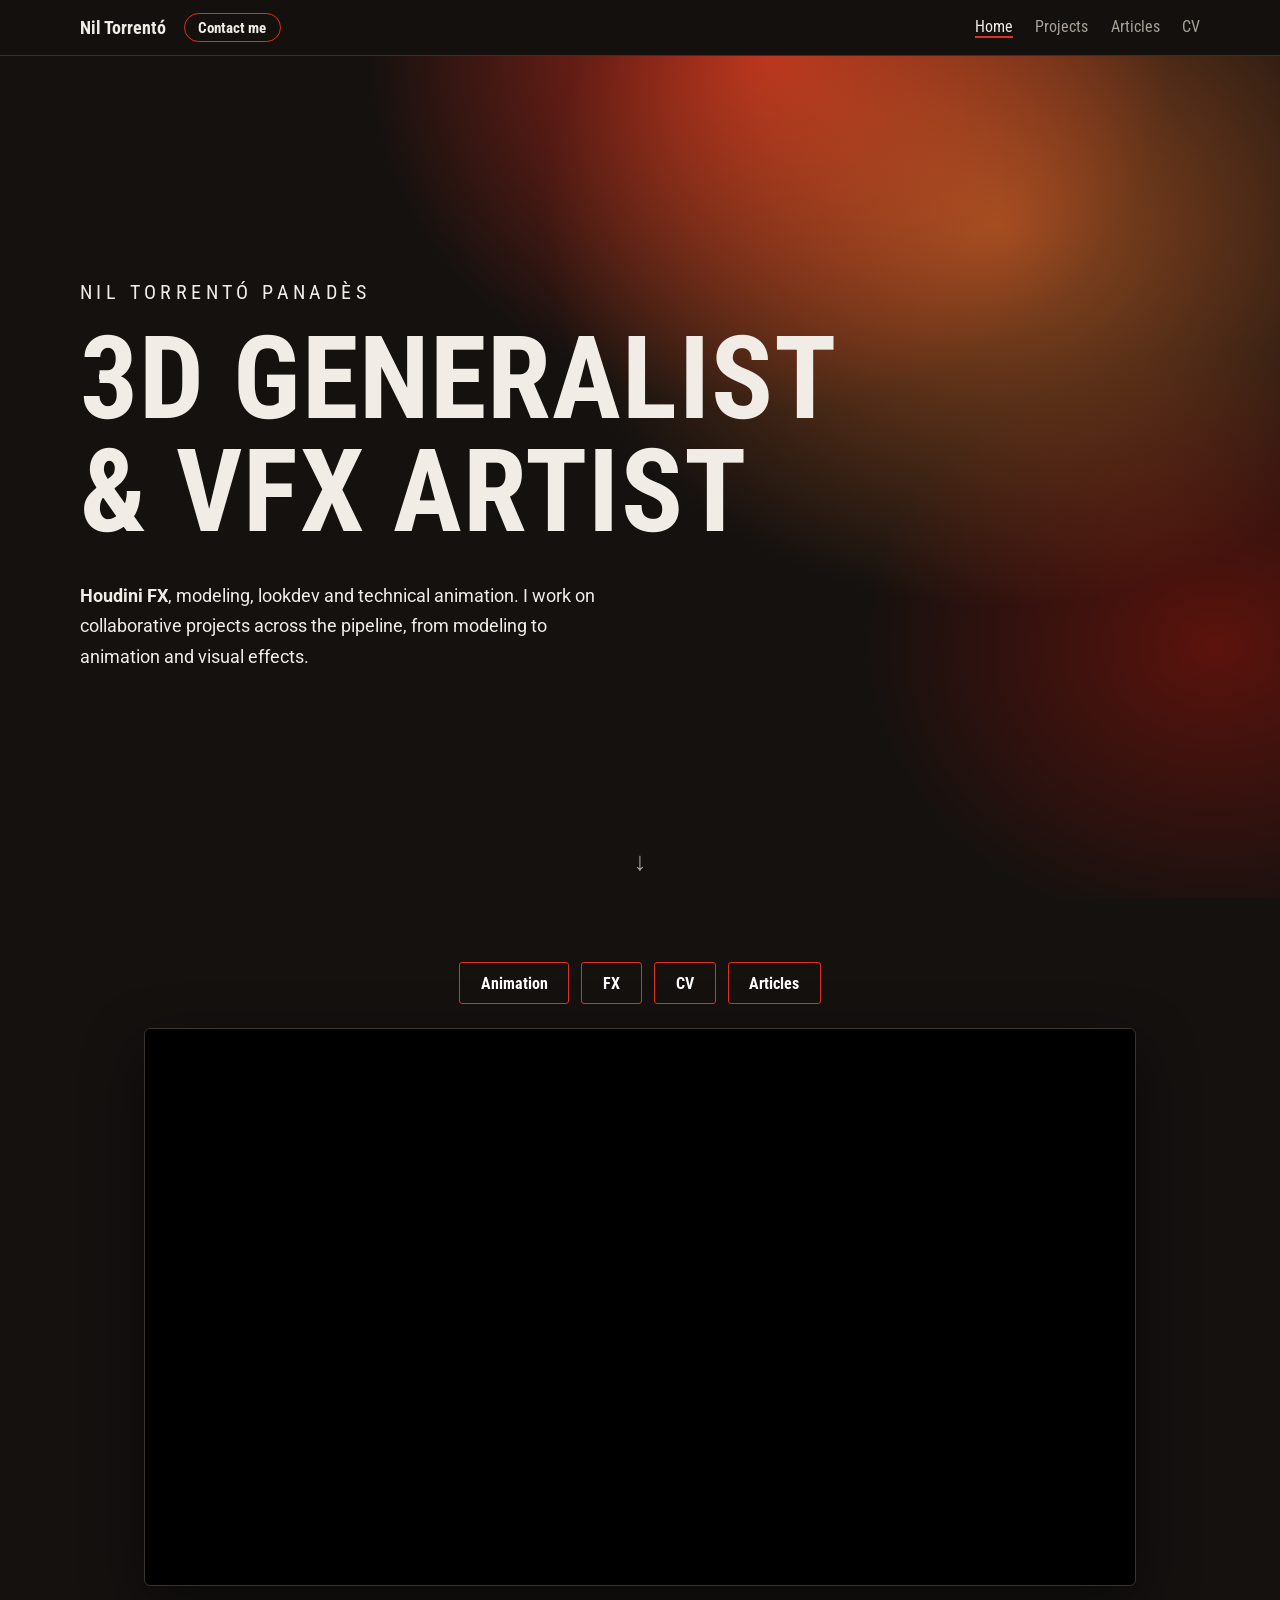
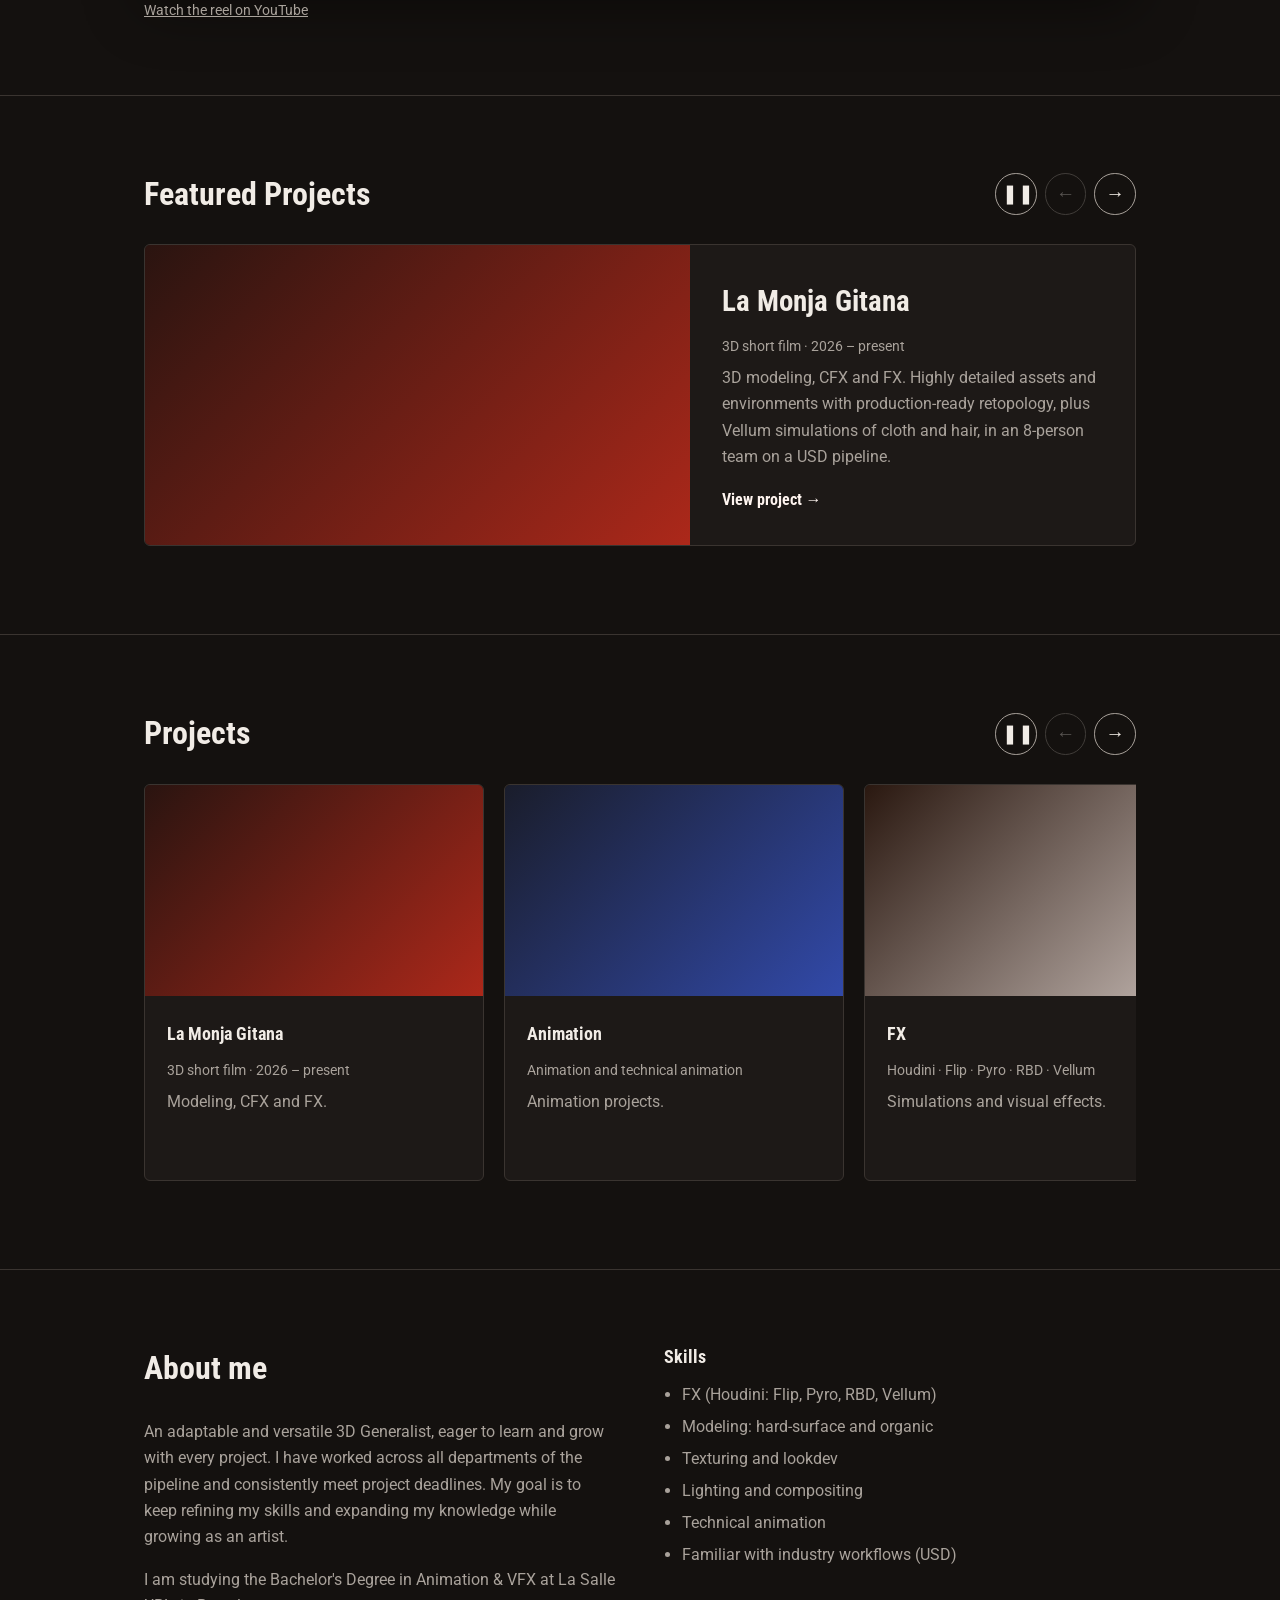
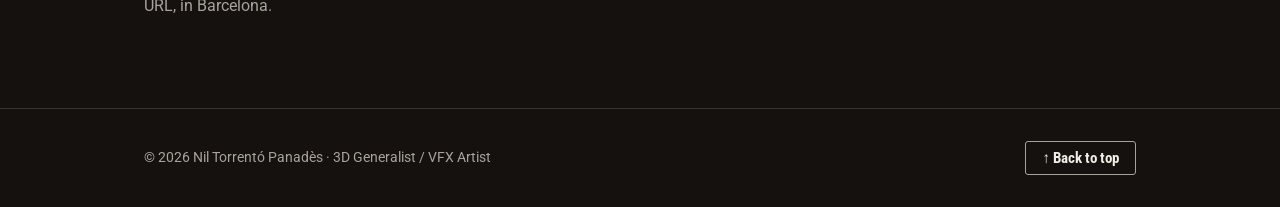
==== index.html @ 7f0f0957 "Add files via upload" ====
<!DOCTYPE html>
<html lang="en">
<head>
  <meta charset="utf-8">
  <meta name="viewport" content="width=device-width, initial-scale=1">
  <title>Nil Torrentó Panadès — 3D Generalist / VFX Artist</title>
  <meta name="description" content="Portfolio of Nil Torrentó Panadès, 3D Generalist and VFX Artist. Houdini FX, modeling, lookdev and technical animation.">
  <meta name="theme-color" content="#14110f">
  <link rel="preconnect" href="https://fonts.googleapis.com">
  <link rel="preconnect" href="https://fonts.gstatic.com" crossorigin>
  <link href="https://fonts.googleapis.com/css2?family=Roboto+Condensed:wght@300;400;700&family=Roboto:wght@400;500&display=swap" rel="stylesheet">
  <link rel="stylesheet" href="css/style.css">
</head>
<body>
<header class="site-header">
  <div class="header-left">
    <a class="brand" href="index.html">Nil Torrentó</a>
    <a class="contact-link" href="contact.html">Contact me</a>
  </div>
  <nav aria-label="Main navigation">
    <a href="index.html" aria-current="page">Home</a>
    <a href="projects.html">Projects</a>
    <a href="articles.html">Articles</a>
    <a href="cv.html">CV</a>
  </nav>
</header>
<main>
  <section class="hero" id="home">
    <!-- Background video (optional): uncomment, add class "has-bg" to this section, and put the file in images/hero.mp4
    <video class="hero-bg" autoplay muted loop playsinline src="images/hero.mp4" aria-hidden="true"></video> -->
    <div class="wrap">
      <h1>
        <span class="name">Nil Torrentó Panadès</span>
        <span class="role"><span class="l">3D Generalist</span><span class="l">&amp; VFX Artist</span></span>
      </h1>
      <p class="lead"><strong>Houdini FX</strong>, modeling, lookdev and technical animation. I work on collaborative projects across the pipeline, from modeling to animation and visual effects.</p>
    </div>
    <a class="scroll-cue" href="#showreel" aria-label="Scroll down to the reel">&darr;</a>
  </section>

  <section class="showreel" id="showreel">
    <div class="wrap">
      <div class="hero-links hero-actions">
        <a class="btn" href="animacio.html">Animation</a>
        <a class="btn" href="fx.html">FX</a>
        <a class="btn" href="cv.html">CV</a>
        <a class="btn" href="articles.html">Articles</a>
      </div>
      <div class="reel" id="reel">
        <iframe src="https://www.youtube.com/embed/zF50GhnikD0?rel=0" title="Nil Torrentó 3D Generalist Reel" loading="lazy" allow="accelerometer; encrypted-media; fullscreen; picture-in-picture" referrerpolicy="strict-origin-when-cross-origin" allowfullscreen></iframe>
      </div>
      <p class="reel-link"><a href="https://www.youtube.com/watch?v=zF50GhnikD0" target="_blank" rel="noopener">Watch the reel on YouTube</a></p>
    </div>
  </section>

  <section id="featured">
    <div class="wrap carousel-block">
      <div class="carousel-head">
        <h2>Featured Projects</h2>
        <div class="carousel-nav">
          <button class="car-btn car-toggle" type="button" aria-label="Pause autoplay">&#10074;&#10074;</button>
          <button class="car-btn" type="button" data-dir="-1" aria-label="Previous">&larr;</button>
          <button class="car-btn" type="button" data-dir="1" aria-label="Next">&rarr;</button>
        </div>
      </div>
      <div class="carousel" tabindex="0" aria-label="Featured projects carousel" data-interval="6000">
        <a class="slide feature" href="la-monja-gitana.html">
          <div class="thumb" role="img" aria-label="La Monja Gitana"></div>
          <div class="info">
            <h3>La Monja Gitana</h3>
            <p class="meta">3D short film · 2026 – present</p>
            <p>3D modeling, CFX and FX. Highly detailed assets and environments with production-ready retopology, plus Vellum simulations of cloth and hair, in an 8-person team on a USD pipeline.</p>
            <span class="more">View project &rarr;</span>
          </div>
        </a>
        <div class="slide feature soon">
          <div class="thumb" role="img" aria-label="Coming soon"></div>
          <div class="info">
            <h3>Coming soon</h3>
            <p class="meta">Featured project</p>
            <p>Placeholder: copy the card above and edit it to feature another project.</p>
          </div>
        </div>
      </div>
    </div>
  </section>

  <section id="work">
    <div class="wrap carousel-block">
      <div class="carousel-head">
        <h2>Projects</h2>
        <div class="carousel-nav">
          <button class="car-btn car-toggle" type="button" aria-label="Pause autoplay">&#10074;&#10074;</button>
          <button class="car-btn" type="button" data-dir="-1" aria-label="Previous">&larr;</button>
          <button class="car-btn" type="button" data-dir="1" aria-label="Next">&rarr;</button>
        </div>
      </div>
      <div class="carousel" tabindex="0" aria-label="Projects carousel" data-interval="4000">
        <a class="slide" href="la-monja-gitana.html">
          <div class="thumb" role="img" aria-label="La Monja Gitana"></div>
          <div class="info"><h3>La Monja Gitana</h3><p class="meta">3D short film · 2026 – present</p><p>Modeling, CFX and FX.</p></div>
        </a>
        <a class="slide" href="animacio.html">
          <div class="thumb" role="img" aria-label="Animation"></div>
          <div class="info"><h3>Animation</h3><p class="meta">Animation and technical animation</p><p>Animation projects.</p></div>
        </a>
        <a class="slide" href="fx.html">
          <div class="thumb" role="img" aria-label="FX"></div>
          <div class="info"><h3>FX</h3><p class="meta">Houdini · Flip · Pyro · RBD · Vellum</p><p>Simulations and visual effects.</p></div>
        </a>
        <div class="slide soon">
          <div class="thumb" role="img" aria-label="Coming soon"></div>
          <div class="info"><h3>Coming soon</h3><p class="meta">New project</p><p>Placeholder: copy a card above and edit it.</p></div>
        </div>
        <div class="slide soon">
          <div class="thumb" role="img" aria-label="Coming soon"></div>
          <div class="info"><h3>Coming soon</h3><p class="meta">New project</p><p>Placeholder: copy a card above and edit it.</p></div>
        </div>
      </div>
    </div>
  </section>

  <section id="about">
    <div class="wrap two-col">
      <div>
        <h2>About me</h2>
        <p>An adaptable and versatile 3D Generalist, eager to learn and grow with every project. I have worked across all departments of the pipeline and consistently meet project deadlines. My goal is to keep refining my skills and expanding my knowledge while growing as an artist.</p>
        <p>I am studying the Bachelor's Degree in Animation &amp; VFX at La Salle URL, in Barcelona.</p>
      </div>
      <div>
        <h3>Skills</h3>
        <ul class="skills">
          <li>FX (Houdini: Flip, Pyro, RBD, Vellum)</li>
          <li>Modeling: hard-surface and organic</li>
          <li>Texturing and lookdev</li>
          <li>Lighting and compositing</li>
          <li>Technical animation</li>
          <li>Familiar with industry workflows (USD)</li>
        </ul>
      </div>
    </div>
  </section>
</main>
<footer class="site-footer">
  <div class="wrap footer-row"><span>© 2026 Nil Torrentó Panadès · 3D Generalist / VFX Artist</span><a class="to-top" href="#">&uarr; Back to top</a></div>
</footer>
<script src="code/home.js"></script>
<script src="code/scroll.js"></script>
</body>
</html>
---- css/style.css ----
:root {
  --bg: #14110f;
  --panel: #1d1917;
  --line: #3a3430;
  --text: #f1ece6;
  --muted: #a9a29b;
  --ember: #e0301e;
  --glow: #fff5f0;
  --head: "Roboto Condensed", "Arial Narrow", sans-serif;
  --body: "Roboto", Arial, sans-serif;
}
* { box-sizing: border-box; }
html { scroll-behavior: smooth; scroll-padding-top: 64px; }
body { margin: 0; background: var(--bg); color: var(--text); font: 400 1rem/1.65 var(--body); }
a { color: inherit; }
:focus-visible { outline: 2px solid var(--glow); outline-offset: 3px; }
.wrap { max-width: 1040px; margin: 0 auto; padding: 0 1.5rem; }
section { padding: 4.5rem 0; border-top: 1px solid var(--line); }
h1, h2, h3 { font-family: var(--head); margin: 0; }
h2 { font-size: 2rem; font-weight: 700; margin-bottom: 1.5rem; }
h3 { font-size: 1.15rem; font-weight: 700; margin: 1.75rem 0 .6rem; }
h3:first-child { margin-top: 0; }
p { max-width: 62ch; margin: 0 0 1rem; color: var(--muted); }
strong { color: var(--text); }
code { background: var(--panel); padding: .1em .4em; border-radius: 3px; font-size: .9em; }
.meta { font-size: .9rem; margin-bottom: .4rem; }

/* Capçalera */
.site-header { position: sticky; top: 0; z-index: 10; display: flex; justify-content: space-between; align-items: center; gap: 1rem; flex-wrap: wrap; padding: .8rem 1.5rem; background: rgba(20,17,15,.92); backdrop-filter: blur(8px); border-bottom: 1px solid var(--line); }
.brand { font: 700 1.15rem var(--head); text-decoration: none; }
.site-header nav { display: flex; gap: 1.4rem; flex-wrap: wrap; }
.site-header nav a { font: 400 1rem var(--head); text-decoration: none; color: var(--muted); }
.site-header nav a:hover { color: var(--text); }

/* Hero: foc, com la capçalera del CV */
.hero { position: relative; padding: 7rem 0 5rem; border-top: 0; overflow: hidden;
  background:
    radial-gradient(ellipse 55% 70% at 78% 20%, rgba(255,122,46,.55), transparent 65%),
    radial-gradient(ellipse 45% 60% at 60% 0%, rgba(224,48,30,.75), transparent 70%),
    radial-gradient(ellipse 40% 50% at 95% 70%, rgba(150,20,10,.55), transparent 70%),
    var(--bg);
  /* Per posar una imatge: afegeix url("../images/fx/hero.jpg") com a primera capa */
}
.hero h1 { display: block; }
.hero .name { display: block; font-weight: 300; font-size: clamp(2.2rem, 7vw, 4.6rem); text-transform: uppercase; line-height: 1.05; }
.hero .role { display: block; margin-top: .4rem; font-weight: 700; font-size: clamp(1.1rem, 3.6vw, 2.2rem); letter-spacing: .14em; text-transform: uppercase; }
.lead { font-size: 1.2rem; color: var(--text); max-width: 54ch; margin: 2rem 0; }
.lead.small { font-size: 1.05rem; margin: 0 0 1rem; color: var(--muted); }
.hero-links { display: flex; gap: .75rem; flex-wrap: wrap; }

.btn { display: inline-block; padding: .65rem 1.3rem; color: #fff; text-decoration: none; font: 700 1rem var(--head); border: 1px solid var(--ember); border-radius: 3px; cursor: pointer; }
.btn:hover { background: var(--glow); border-color: var(--glow); color: #14110f; }
.btn.ghost { background: transparent; color: var(--text); border-color: var(--muted); }
.btn.ghost:hover { background: var(--text); border-color: var(--text); color: var(--bg); }
.btn.small { padding: .4rem .9rem; font-size: .95rem; }

.two-col { display: grid; grid-template-columns: 1fr 1fr; gap: 3rem; }
.skills { margin: 0; padding-left: 1.1rem; color: var(--muted); }
.skills li { margin-bottom: .35rem; }

/* Projectes */
.projects { display: grid; grid-template-columns: repeat(2, 1fr); gap: 1.5rem; }
.project { display: flex; flex-direction: column; background: var(--panel); border: 1px solid var(--line); border-radius: 6px; overflow: hidden; text-decoration: none; }
.project:hover { border-color: var(--glow); }
.project.featured { grid-column: 1 / -1; flex-direction: row; }
.thumb { flex: 0 0 auto; aspect-ratio: 16 / 9; background: linear-gradient(135deg, #2a1410, var(--ember) 140%); }
.featured .thumb { width: 45%; aspect-ratio: auto; min-height: 220px; }
.info { padding: 1.4rem; }
.info h3 { margin-top: 0; }

/* Visor */
.sub { margin-bottom: 1.5rem; }
.viewer-box { position: relative; height: min(60vh, 520px); background: radial-gradient(circle at 50% 40%, #2a2320, #0e0c0b); border: 1px solid var(--line); border-radius: 6px; overflow: hidden; }
.viewer-box.over { border-color: var(--glow); }
model-viewer { width: 100%; height: 100%; --poster-color: transparent; }
.viewer-empty { position: absolute; inset: 0; display: grid; place-items: center; text-align: center; padding: 1rem; color: var(--muted); pointer-events: none; }
.viewer-empty[hidden] { display: none; }
.viewer-bar { display: flex; align-items: center; gap: .75rem; flex-wrap: wrap; margin-top: 1rem; }
.viewer-bar label:not(.btn) { color: var(--muted); }
select { background: var(--panel); color: var(--text); border: 1px solid var(--line); border-radius: 3px; padding: .45rem .7rem; font: inherit; max-width: 100%; }

/* Articles */
.empty { padding: 2rem; border: 1px dashed var(--line); border-radius: 6px; }
.empty p { margin: 0; }

/* CV */
.cv-head { display: flex; justify-content: space-between; align-items: baseline; gap: 1rem; flex-wrap: wrap; margin-bottom: 1.5rem; }
.cv-head h2 { margin: 0; }
.role-line { margin-bottom: .1rem; color: var(--text); }
.tags { display: flex; flex-wrap: wrap; gap: .5rem; }
.tags span { padding: .2rem .7rem; border: 1px solid var(--line); border-radius: 999px; font-size: .9rem; color: var(--text); }

.mail { font: 300 clamp(1.4rem, 4vw, 2.2rem) var(--head); color: var(--glow); text-decoration: none; border-bottom: 1px solid currentColor; }
.mail:hover { color: var(--text); }
#contacte .hero-links { margin-top: 2rem; }
.site-footer { padding: 2rem 0; border-top: 1px solid var(--line); color: var(--muted); font-size: .9rem; }

@media (max-width: 760px) {
  .two-col, .projects { grid-template-columns: 1fr; gap: 2rem; }
  .project.featured { flex-direction: column; }
  .featured .thumb { width: 100%; aspect-ratio: 16 / 9; min-height: 0; }
  section { padding: 3rem 0; }
  .hero { padding: 4.5rem 0 3.5rem; }
}
@media (prefers-reduced-motion: reduce) { html { scroll-behavior: auto; } }

/* Reel under the name and role */
.hero { padding: 6rem 0 4.5rem; }
.reel { margin: 2.5rem 0 0; max-width: 960px; aspect-ratio: 16 / 9; background: #000; border: 1px solid var(--line); border-radius: 6px; overflow: hidden; box-shadow: 0 20px 60px rgba(0,0,0,.45); }
.reel video, .reel iframe { display: block; width: 100%; height: 100%; border: 0; object-fit: contain; }

.reel-link { margin: .8rem 0 0; font-size: .9rem; }
.reel-link a { color: var(--muted); }
.reel-link a:hover { color: var(--glow); }

/* Inner pages */
.page-top { padding: 3.5rem 0 2rem; border-top: 0; }
.page-title { font-size: clamp(2rem, 5vw, 3rem); font-weight: 700; }
.page-top .sub { margin: 1rem 0 0; }
.cv-head { align-items: center; }
.site-header nav a[aria-current="page"] { color: var(--text); border-bottom: 2px solid var(--ember); }
@media (max-width: 760px) { .hero { padding: 4rem 0 3rem; } }

/* Hero: big role, small name, intro text on the right */
.hero-grid { display: grid; grid-template-columns: 1.5fr 1fr; gap: 3rem; align-items: end; }
.hero .name { font-weight: 400; font-size: clamp(.95rem, 1.8vw, 1.25rem); letter-spacing: .22em; margin-bottom: 1rem; }
.hero .role { margin-top: 0; font-weight: 700; font-size: clamp(2.8rem, 9vw, 6.6rem); line-height: .98; letter-spacing: .01em; }
.hero-side .lead { margin: 0 0 1.5rem; font-size: 1.1rem; }
.reel { max-width: none; margin-top: 3.5rem; }

/* Projects carousel */
.carousel-head { display: flex; justify-content: space-between; align-items: center; gap: 1rem; margin-bottom: 1.5rem; }
.carousel-head h2 { margin: 0; }
.carousel-nav { display: flex; gap: .5rem; }
.car-btn { width: 2.6rem; height: 2.6rem; border-radius: 50%; border: 1px solid var(--muted); background: transparent; color: var(--text); font-size: 1.2rem; cursor: pointer; }
.car-btn:hover:not(:disabled) { background: var(--text); color: var(--bg); }
.car-btn:disabled { opacity: .3; cursor: default; }
.carousel { display: flex; gap: 1.25rem; overflow-x: auto; scroll-snap-type: x mandatory; padding-bottom: 1rem; scrollbar-width: thin; scrollbar-color: var(--line) transparent; }
.slide { flex: 0 0 min(340px, 82%); scroll-snap-align: start; display: flex; flex-direction: column; background: var(--panel); border: 1px solid var(--line); border-radius: 6px; overflow: hidden; text-decoration: none; }
a.slide:hover { border-color: var(--glow); }
.slide.soon { opacity: .55; }
.slide .thumb { aspect-ratio: 16 / 10; }
.slide:nth-child(2) .thumb { background: linear-gradient(135deg, #1a1d2b, #3b5bdb 140%); }
.slide:nth-child(3) .thumb { background: linear-gradient(135deg, #2a1810, var(--glow) 140%); }
.slide:nth-child(n+4) .thumb { background: linear-gradient(135deg, #1d1917, #3a3430); }
@media (max-width: 760px) { .hero-grid { grid-template-columns: 1fr; gap: 1.75rem; } .reel { margin-top: 2.5rem; } }
@media (prefers-reduced-motion: reduce) { .carousel { scroll-behavior: auto; } }

/* Reel fallback for local (file://) preview */
.reel-fallback { position: relative; display: block; width: 100%; height: 100%; text-decoration: none; }
.reel-fallback img { width: 100%; height: 100%; object-fit: cover; display: block; }
.reel-fallback .play { position: absolute; inset: 0; margin: auto; width: 4.5rem; height: 4.5rem; display: grid; place-items: center; border-radius: 50%; background: var(--ember); color: #fff; font-size: 1.6rem; padding-left: .2rem; }
.reel-fallback:hover .play { background: var(--glow); color: #14110f; }
.reel-fallback .note { position: absolute; left: 0; right: 0; bottom: 0; padding: .6rem 1rem; font-size: .85rem; color: var(--text); background: rgba(20,17,15,.8); }

/* Hero title: "3D GENERALIST" on one line, "& VFX ARTIST" on the next */
.hero-grid { grid-template-columns: minmax(0, 1.65fr) minmax(280px, 1fr); }
.hero .role { font-size: clamp(2.3rem, 7.4vw, 5.2rem); }
.hero .role .l { display: block; white-space: nowrap; }
.hero-side .hero-links { display: grid; grid-template-columns: 1fr 1fr; gap: .6rem; }
.hero-side .btn { text-align: center; }

/* Carousels */
.carousel-block.no-scroll .carousel-nav { display: none; }
.carousel-block + .carousel-block { margin-top: 0; }
.slide.feature { flex: 0 0 100%; flex-direction: row; }
.feature .thumb { flex: 0 0 55%; aspect-ratio: auto; min-height: 300px; }
.feature .info { align-self: center; padding: 2rem; }
.feature .info h3 { font-size: 1.8rem; }
.feature .more { font: 700 1rem var(--head); color: var(--glow); }
.slide.feature.soon .thumb { background: linear-gradient(135deg, #1d1917, #3a3430); }
@media (max-width: 760px) {
  .hero-side .hero-links { grid-template-columns: 1fr 1fr; }
  .slide.feature { flex-direction: column; }
  .feature .thumb { flex: none; width: 100%; aspect-ratio: 16 / 10; min-height: 0; }
  .feature .info { padding: 1.4rem; }
}

/* Header left: brand + Contact me */
.header-left { display: flex; align-items: center; gap: 1.1rem; flex-wrap: wrap; }
.contact-link { font: 700 .95rem var(--head); text-decoration: none; padding: .3rem .85rem; border: 1px solid var(--ember); border-radius: 999px; color: var(--text); }
.contact-link:hover { background: var(--ember); }

/* Hero: intro text to the right, aligned with the title block */
.hero-grid { align-items: center; }
.hero-side .lead { margin: 0; padding-left: 1.4rem; border-left: 2px solid var(--ember); }
/* Buttons above the reel, in a row */
.hero-actions { display: flex; flex-wrap: wrap; gap: .75rem; margin-top: 2.5rem; }
.hero-actions + .reel { margin-top: 1.25rem; }

/* Footer back-to-top */
.footer-row { display: flex; justify-content: space-between; align-items: center; gap: 1rem; flex-wrap: wrap; }
.to-top { font: 700 .95rem var(--head); text-decoration: none; padding: .45rem 1rem; border: 1px solid var(--muted); border-radius: 3px; color: var(--text); }
.to-top:hover { background: var(--text); color: var(--bg); border-color: var(--text); }
@media (max-width: 760px) { .hero-actions { margin-top: 1.75rem; } }

/* First screen: centered name, title and intro. Buttons and reel sit below the fold. */
.hero { min-height: calc(100vh - 58px); min-height: calc(100svh - 58px); display: flex; align-items: center; justify-content: center; text-align: center; padding: 4rem 0; }
.hero .wrap { position: relative; z-index: 2; }
.hero .name { margin-bottom: 1.25rem; }
.hero .role { font-size: clamp(2.4rem, 9vw, 7.2rem); }
.hero .lead { max-width: 52ch; margin: 2rem auto 0; padding: 0; border: 0; font-size: 1.15rem; }
.scroll-cue { position: absolute; bottom: 1.5rem; left: 50%; transform: translateX(-50%); z-index: 2; font-size: 1.6rem; line-height: 1; color: var(--muted); text-decoration: none; }
.scroll-cue:hover { color: var(--text); }
.showreel { padding: 4rem 0 4.5rem; border-top: 0; }
.hero-actions { justify-content: center; margin-top: 0; }
.hero-actions + .reel { margin-top: 1.5rem; }
/* Optional background video for the first screen */
.hero-bg { position: absolute; inset: 0; width: 100%; height: 100%; object-fit: cover; z-index: 0; }
.hero.has-bg::before { content: ""; position: absolute; inset: 0; z-index: 1; background: rgba(20,17,15,.55); }

/* Header like a portfolio bar: name, Contact me button, mail and LinkedIn icons */
html { scroll-behavior: auto; }  /* scrolling is animated by code/scroll.js */
.site-header { padding-left: max(1.5rem, calc((100vw - 1040px) / 2 + 1.5rem)); padding-right: max(1.5rem, calc((100vw - 1040px) / 2 + 1.5rem)); }
.header-left { gap: .9rem; }
.brand { color: var(--glow); text-transform: uppercase; letter-spacing: .14em; font-size: 1rem; }
.contact-link { background: var(--ember); border: 1px solid var(--ember); border-radius: 4px; text-transform: uppercase; letter-spacing: .08em; padding: .4rem 1rem; color: #fff; }
.contact-link:hover { background: var(--glow); border-color: var(--glow); color: #14110f; }
.icon-link { display: inline-grid; place-items: center; width: 2rem; height: 2rem; color: var(--muted); }
.icon-link svg { width: 1.2rem; height: 1.2rem; }
.icon-link:hover { color: var(--glow); }

/* First screen: text aligned to the left, vertically centered */
.hero { justify-content: flex-start; text-align: left; }
.hero .wrap { width: 100%; }
.hero .lead { margin: 2rem 0 0; }

/* Header: full width (name left, menu right), original name + pill style */
.site-header { padding-left: 5rem; padding-right: 5rem; }
.header-left { gap: 1.1rem; }
.brand { color: var(--text); text-transform: none; letter-spacing: 0; font: 700 1.15rem var(--head); }
.contact-link { background: transparent; border: 1px solid var(--ember); border-radius: 999px; text-transform: none; letter-spacing: 0; padding: .3rem .85rem; font: 700 .95rem var(--head); color: var(--text); }
.contact-link:hover { background: var(--ember); border-color: var(--ember); color: #fff; }

/* First screen: text at the far left, aligned with the name in the header */
.hero .wrap { max-width: none; margin: 0; padding: 0 5rem; }
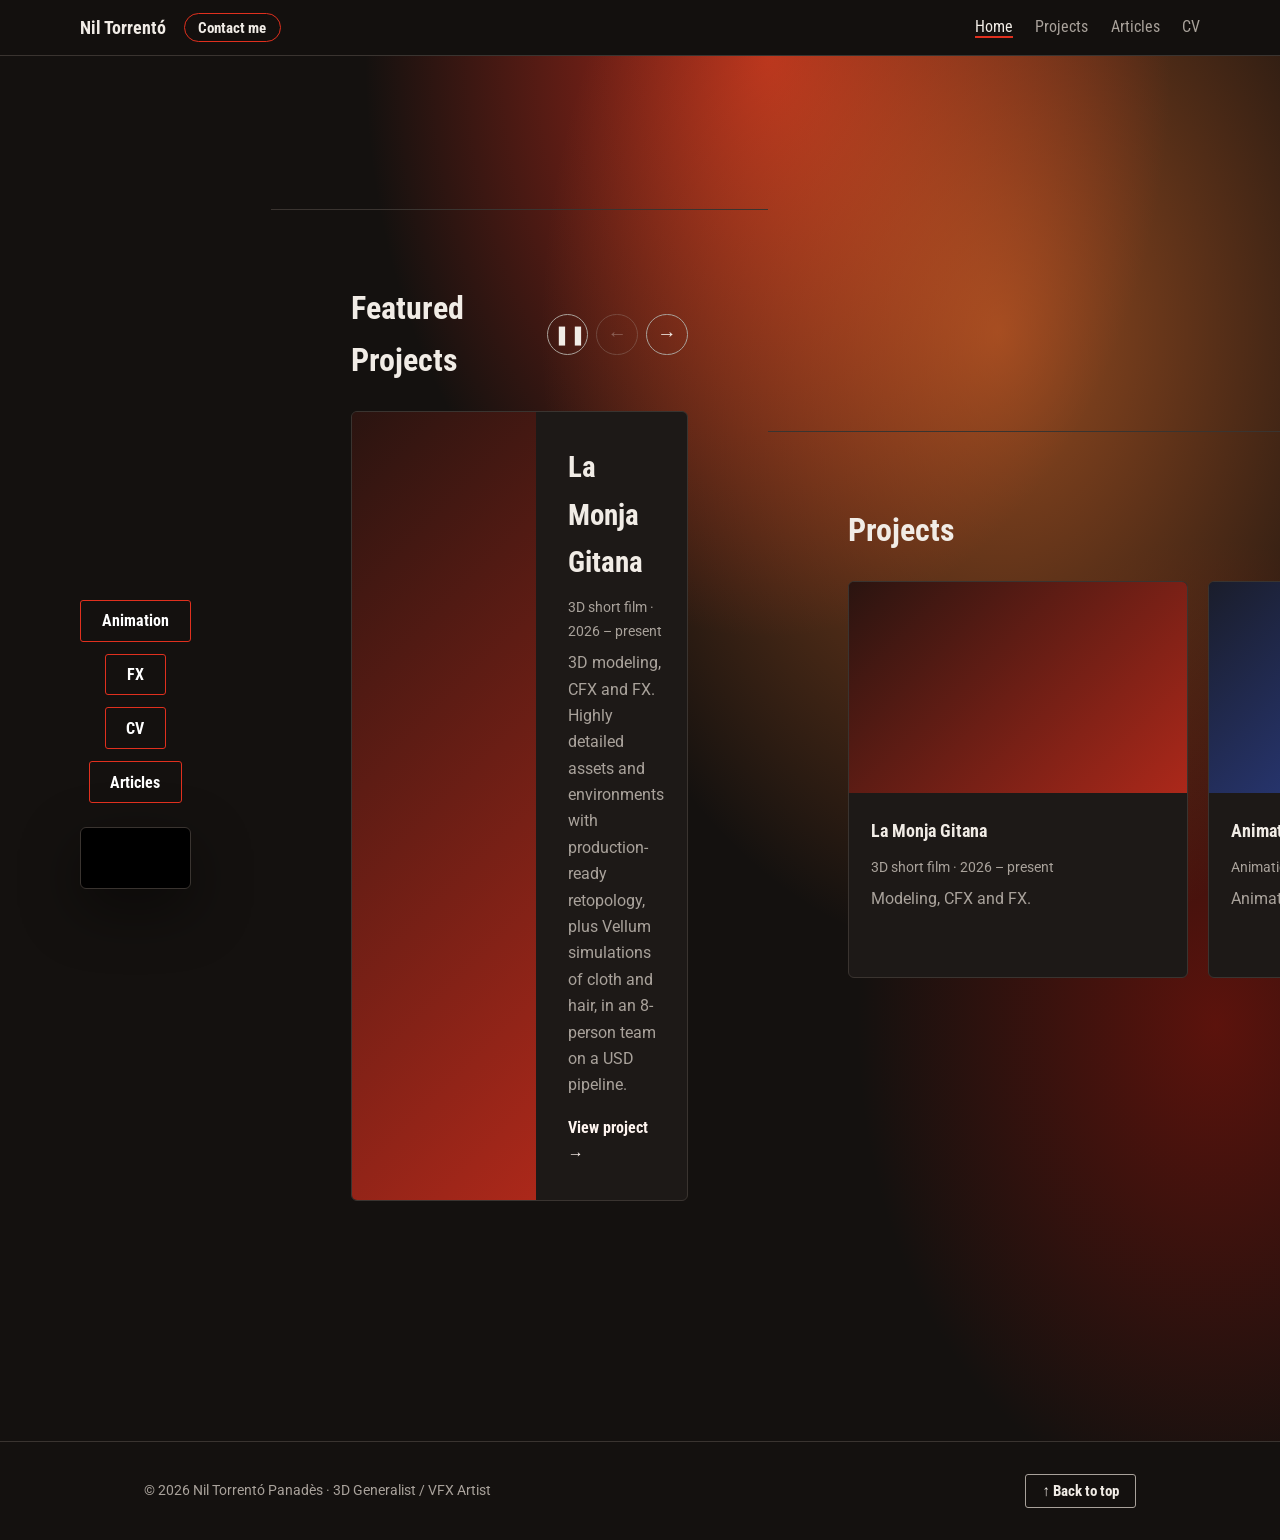
==== commit 53c6a7e0: "Update portfolio" ====
--- a/index.html
+++ b/index.html
@@ -26,9 +26,9 @@
 </header>
 <main>
   <section class="hero" id="home">
-    <!-- Background video (optional): uncomment, add class "has-bg" to this section, and put the file in images/hero.mp4
-    <video class="hero-bg" autoplay muted loop playsinline src="images/hero.mp4" aria-hidden="true"></video> -->
-    <div class="wrap">
+    <section class="hero has-bg" id="home">
+     <video class="hero-bg" autoplay muted loop playsinline src="images/hero.mp4" aria-hidden="true"></video>
+     <div class="wrap">
       <h1>
         <span class="name">Nil Torrentó Panadès</span>
         <span class="role"><span class="l">3D Generalist</span><span class="l">&amp; VFX Artist</span></span>
@@ -47,9 +47,7 @@
         <a class="btn" href="articles.html">Articles</a>
       </div>
       <div class="reel" id="reel">
-        <iframe src="https://www.youtube.com/embed/zF50GhnikD0?rel=0" title="Nil Torrentó 3D Generalist Reel" loading="lazy" allow="accelerometer; encrypted-media; fullscreen; picture-in-picture" referrerpolicy="strict-origin-when-cross-origin" allowfullscreen></iframe>
-      </div>
-      <p class="reel-link"><a href="https://www.youtube.com/watch?v=zF50GhnikD0" target="_blank" rel="noopener">Watch the reel on YouTube</a></p>
+        <iframe src="https://www.youtube.com/embed/zF50GhnikD0?rel=0&enablejsapi=1&playsinline=1" title="Nil Torrentó 3D Generalist Reel" allow="accelerometer; encrypted-media; fullscreen; picture-in-picture" referrerpolicy="strict-origin-when-cross-origin" allowfullscreen></iframe>      <p class="reel-link"><a href="https://www.youtube.com/watch?v=zF50GhnikD0" target="_blank" rel="noopener">Watch the reel on YouTube</a></p>
     </div>
   </section>
 
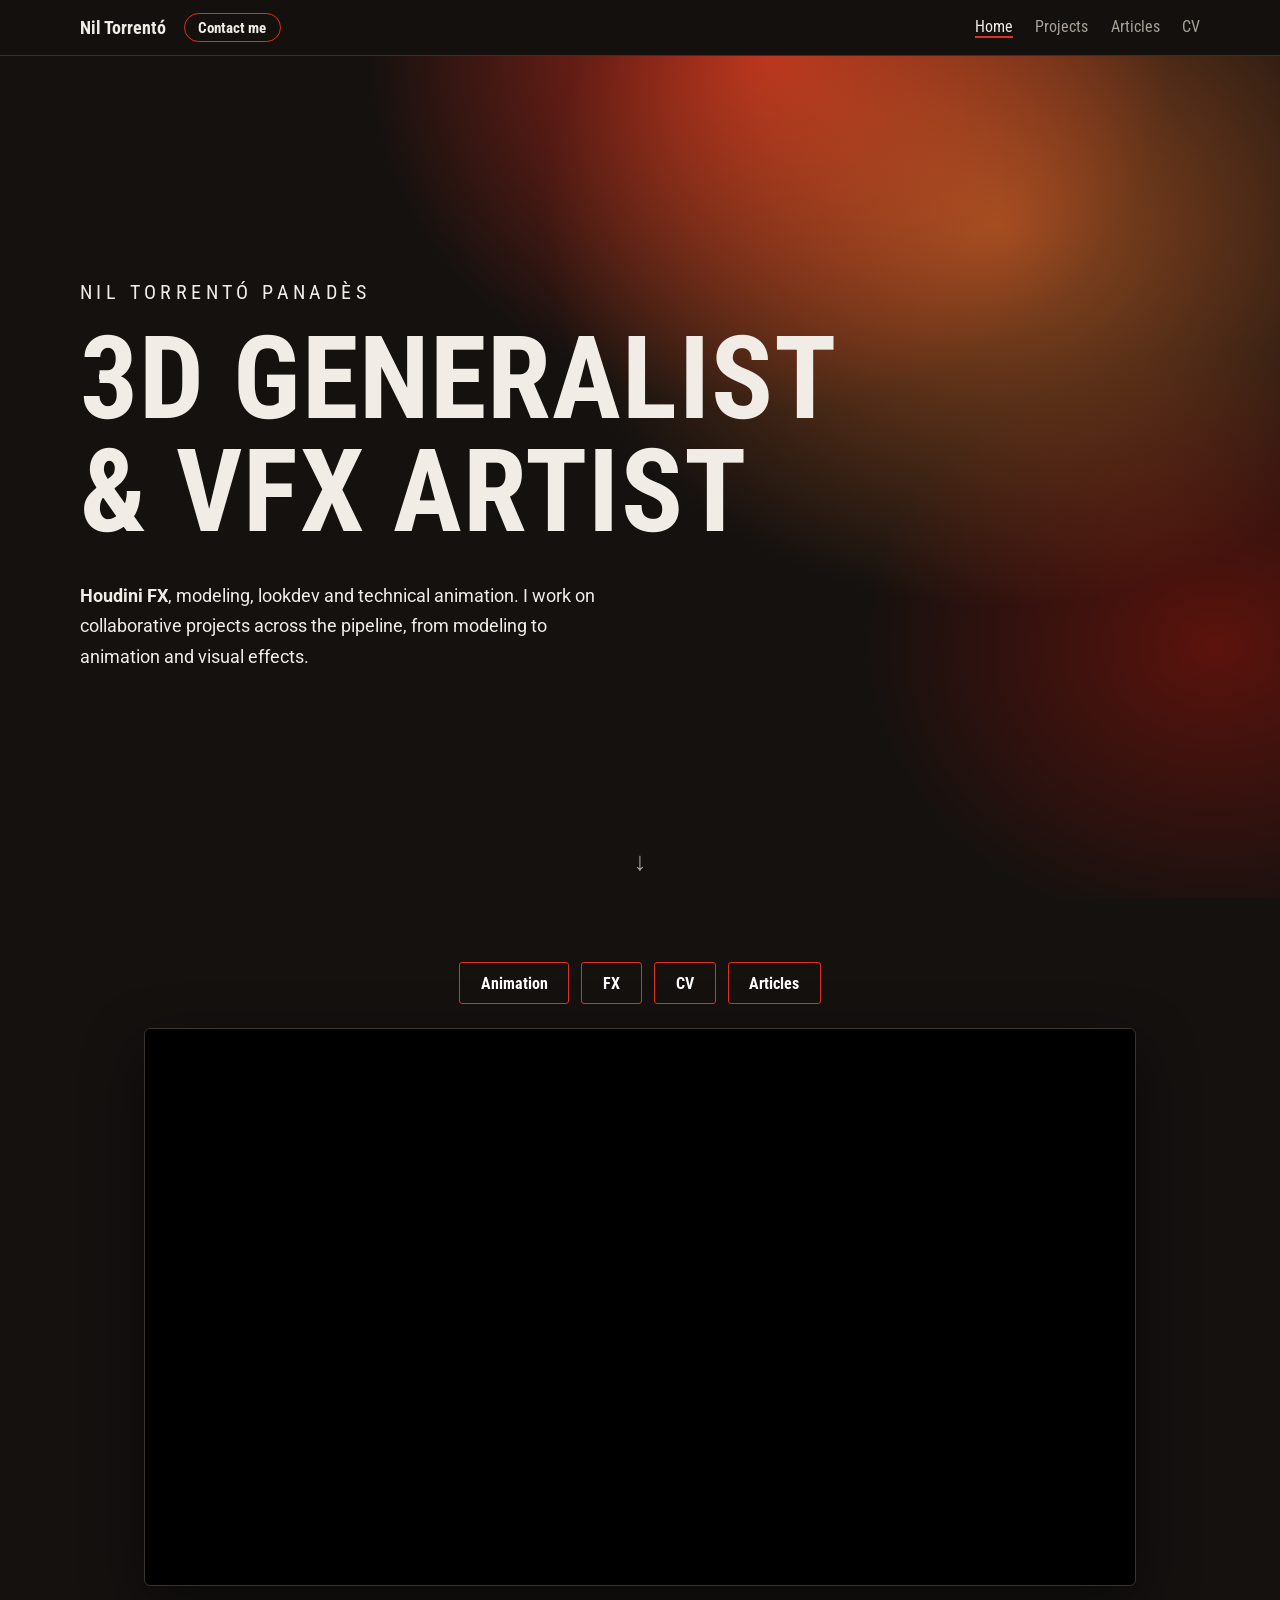
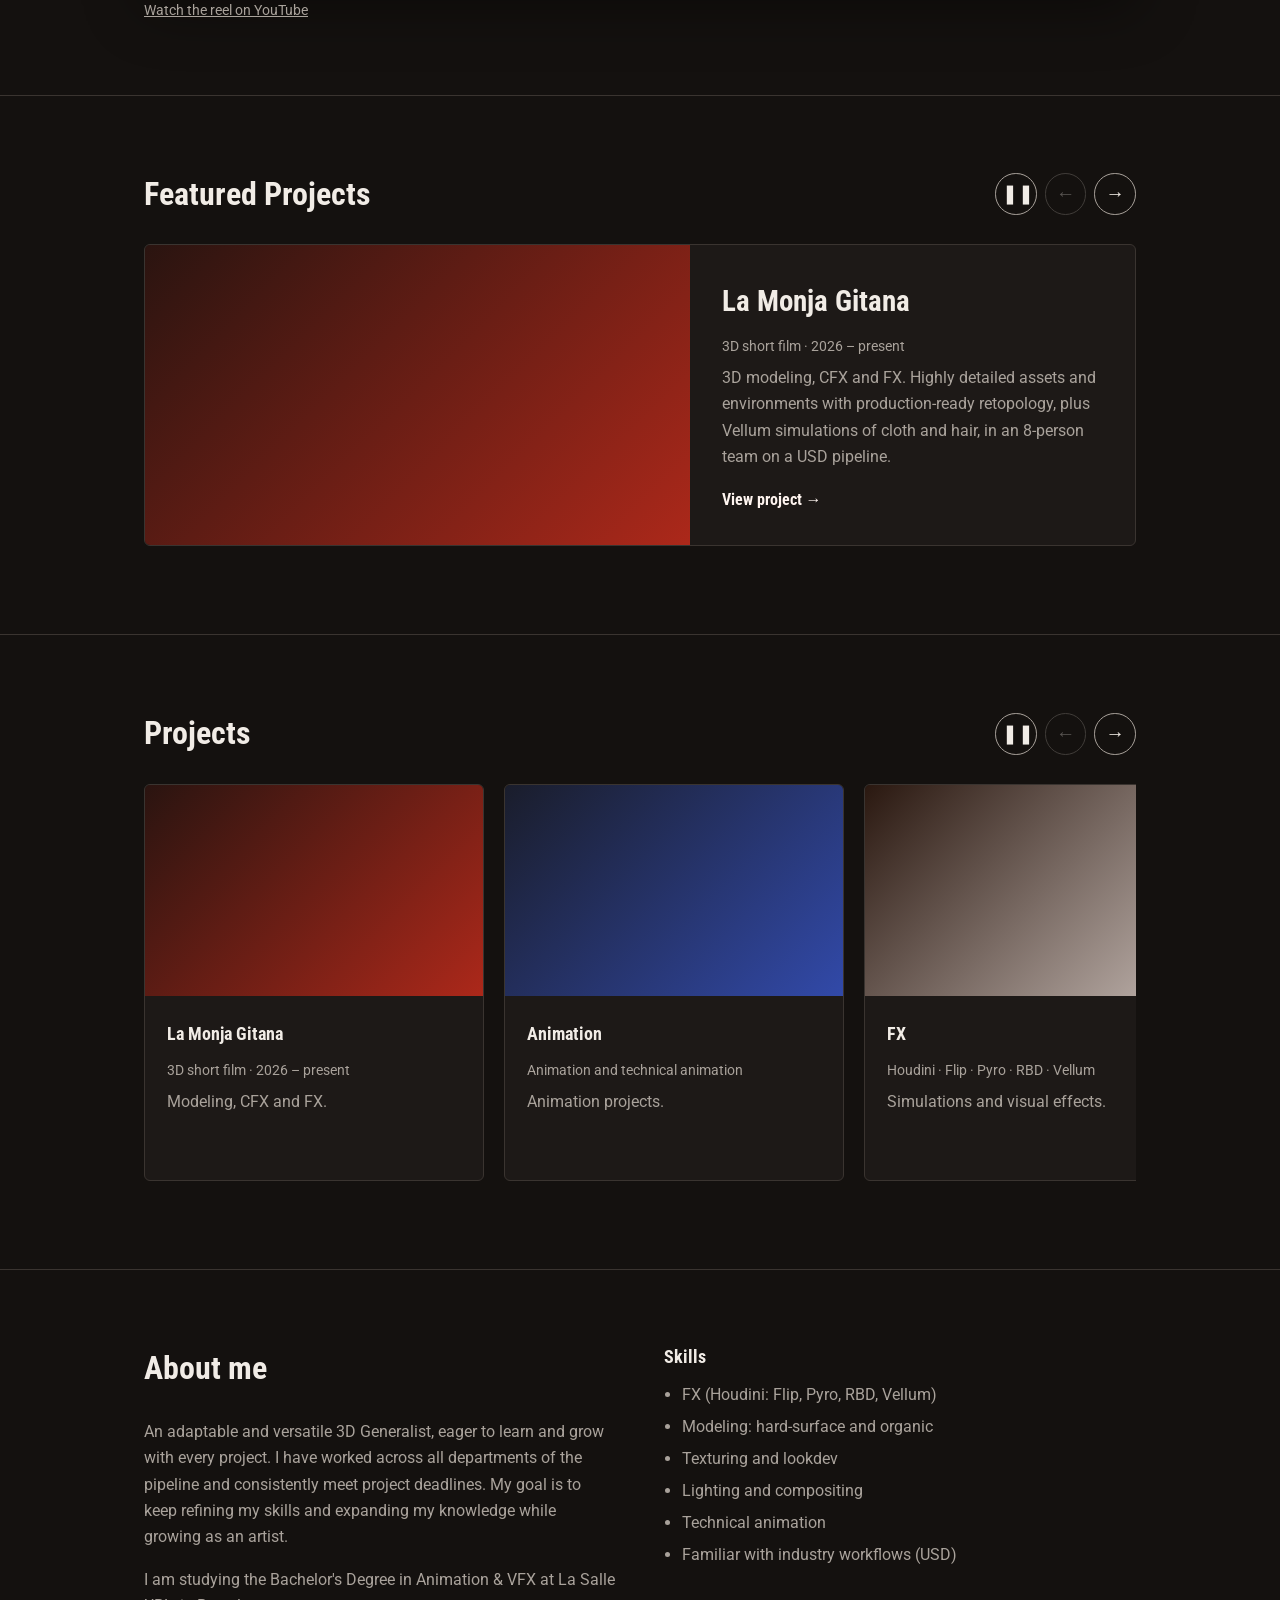
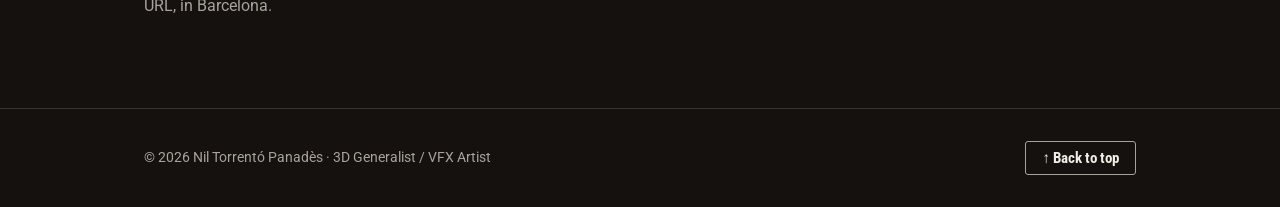
==== commit 2da17ccb: "update portfolio" ====
--- a/index.html
+++ b/index.html
@@ -26,9 +26,9 @@
 </header>
 <main>
   <section class="hero" id="home">
-    <section class="hero has-bg" id="home">
-     <video class="hero-bg" autoplay muted loop playsinline src="images/hero.mp4" aria-hidden="true"></video>
-     <div class="wrap">
+    <!-- Background video (optional): uncomment, add class "has-bg" to this section, and put the file in images/hero.mp4
+    <video class="hero-bg" autoplay muted loop playsinline src="images/hero.mp4" aria-hidden="true"></video> -->
+    <div class="wrap">
       <h1>
         <span class="name">Nil Torrentó Panadès</span>
         <span class="role"><span class="l">3D Generalist</span><span class="l">&amp; VFX Artist</span></span>
@@ -47,7 +47,9 @@
         <a class="btn" href="articles.html">Articles</a>
       </div>
       <div class="reel" id="reel">
-        <iframe src="https://www.youtube.com/embed/zF50GhnikD0?rel=0&enablejsapi=1&playsinline=1" title="Nil Torrentó 3D Generalist Reel" allow="accelerometer; encrypted-media; fullscreen; picture-in-picture" referrerpolicy="strict-origin-when-cross-origin" allowfullscreen></iframe>      <p class="reel-link"><a href="https://www.youtube.com/watch?v=zF50GhnikD0" target="_blank" rel="noopener">Watch the reel on YouTube</a></p>
+        <iframe src="https://www.youtube.com/embed/zF50GhnikD0?rel=0&enablejsapi=1&playsinline=1" title="Nil Torrentó 3D Generalist Reel" allow="accelerometer; encrypted-media; fullscreen; picture-in-picture" referrerpolicy="strict-origin-when-cross-origin" allowfullscreen></iframe>
+      </div>
+      <p class="reel-link"><a href="https://www.youtube.com/watch?v=zF50GhnikD0" target="_blank" rel="noopener">Watch the reel on YouTube</a></p>
     </div>
   </section>
 
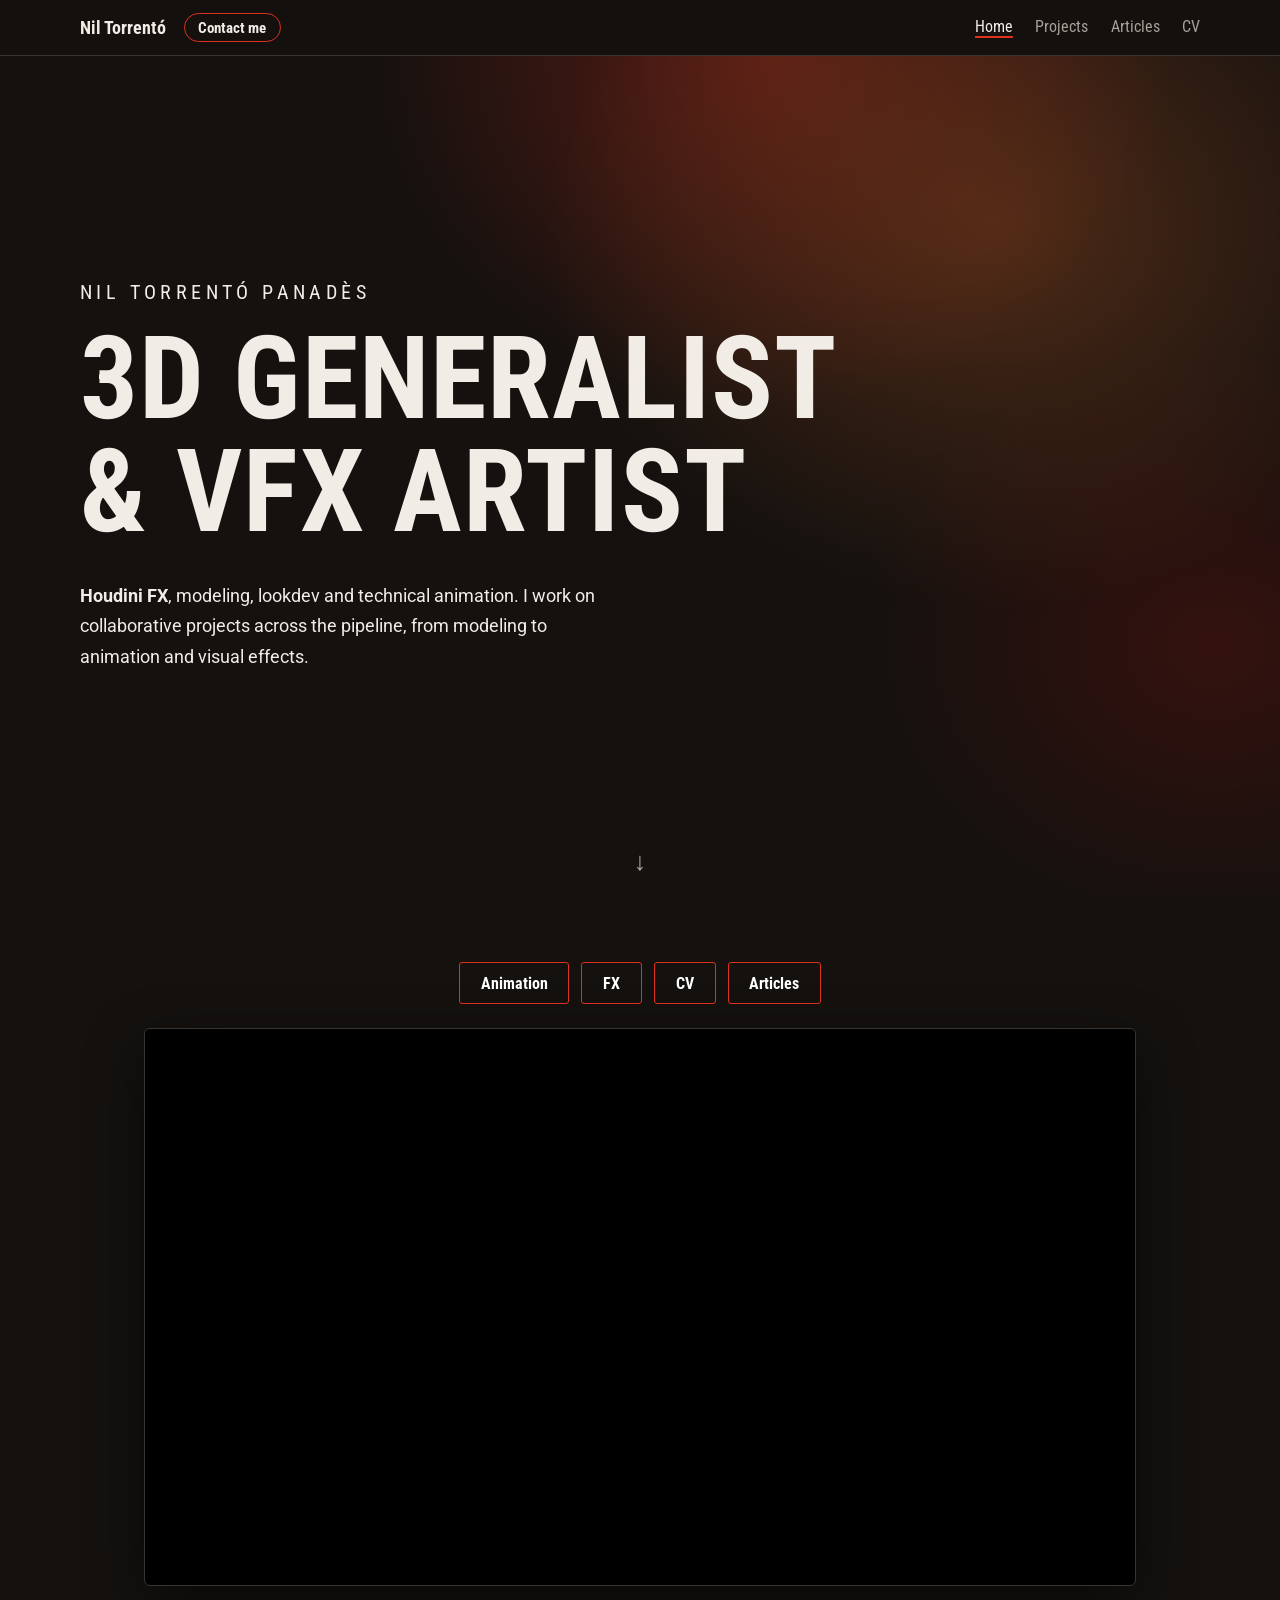
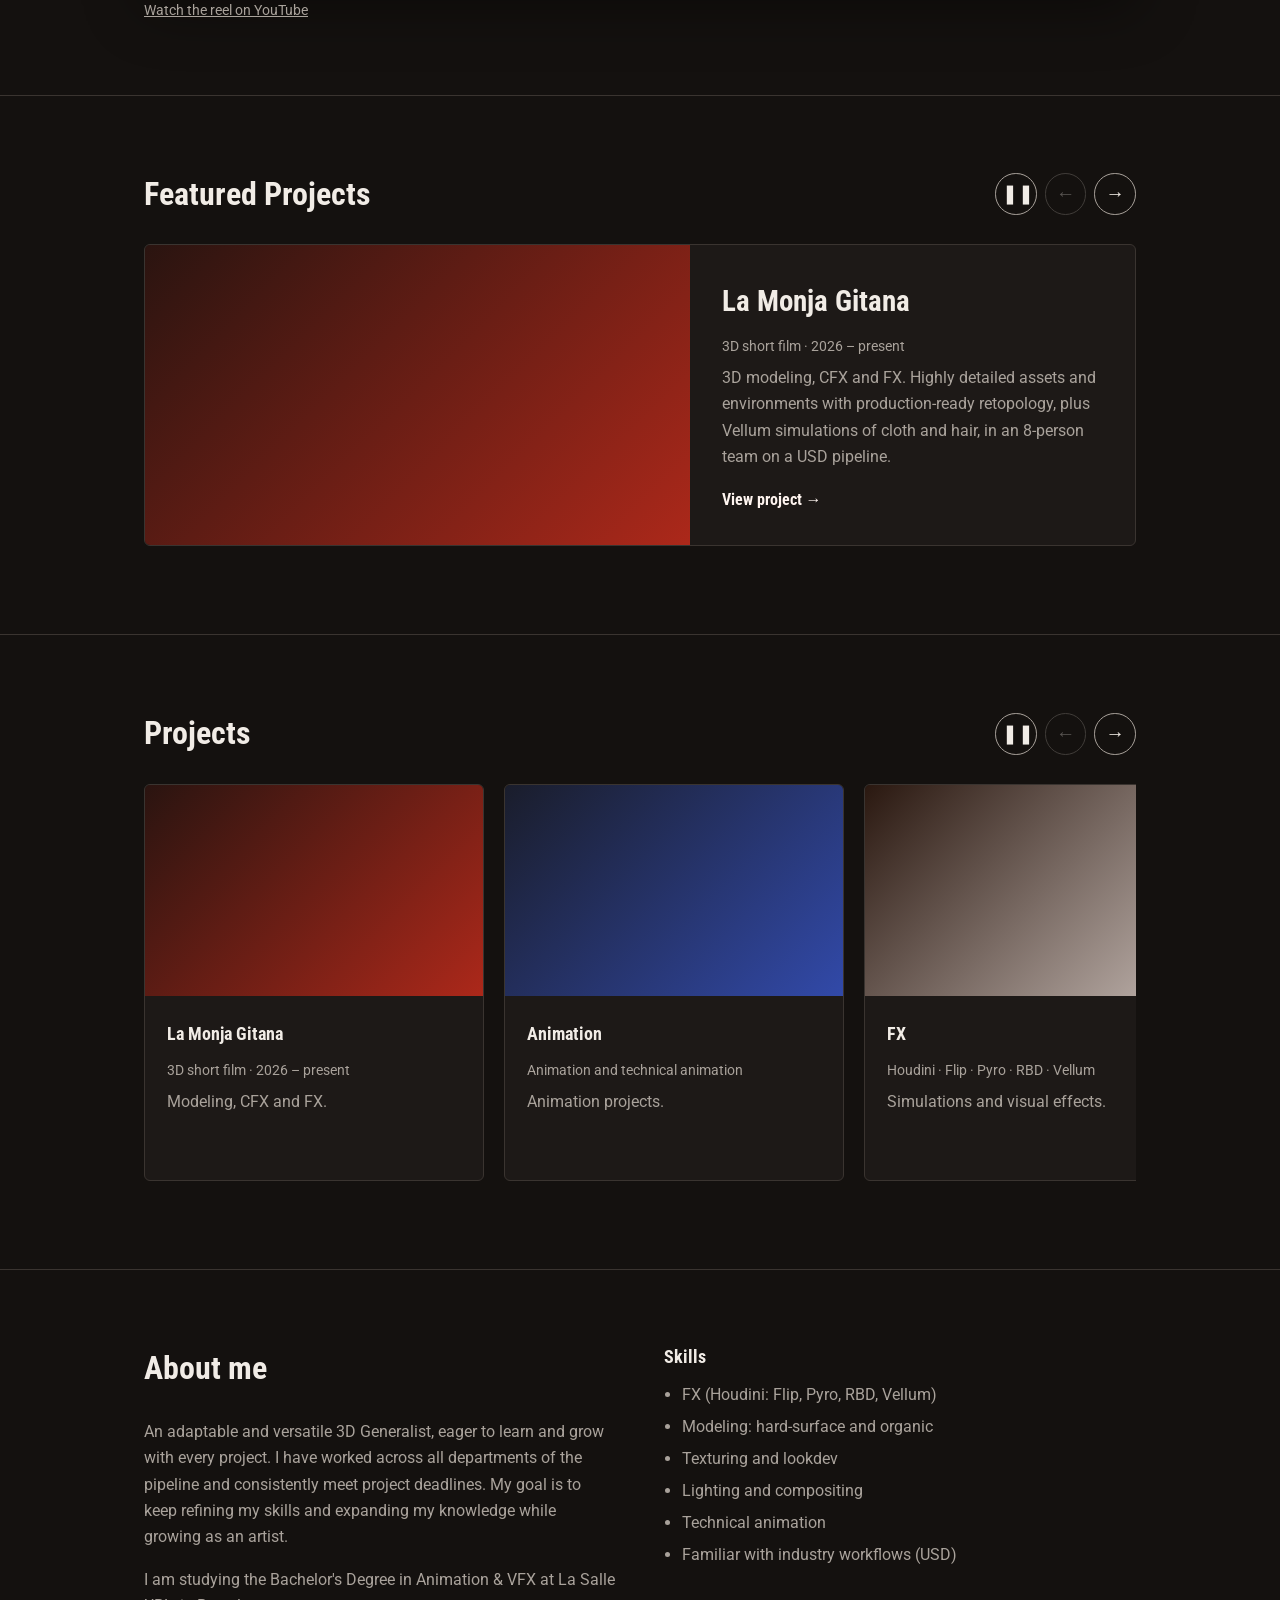
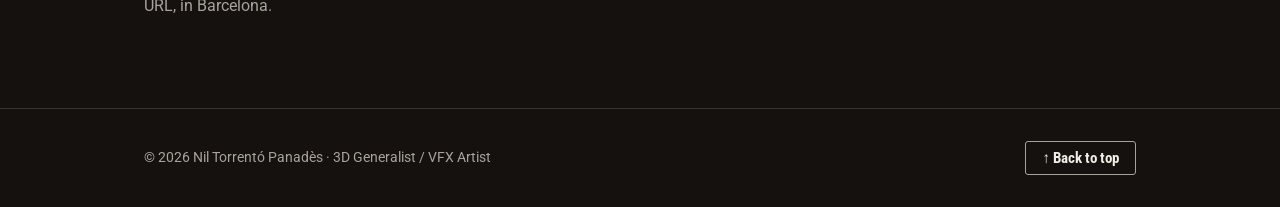
==== commit b3a8ac4c: "Portfolio Update" ====
--- a/index.html
+++ b/index.html
@@ -25,9 +25,8 @@
   </nav>
 </header>
 <main>
-  <section class="hero" id="home">
-    <!-- Background video (optional): uncomment, add class "has-bg" to this section, and put the file in images/hero.mp4
-    <video class="hero-bg" autoplay muted loop playsinline src="images/hero.mp4" aria-hidden="true"></video> -->
+  <section class="hero has-bg" id="home">
+    <video class="hero-bg" autoplay muted loop playsinline src="images/hero.mp4" aria-hidden="true"></video>
     <div class="wrap">
       <h1>
         <span class="name">Nil Torrentó Panadès</span>
@@ -47,7 +46,7 @@
         <a class="btn" href="articles.html">Articles</a>
       </div>
       <div class="reel" id="reel">
-        <iframe src="https://www.youtube.com/embed/zF50GhnikD0?rel=0&enablejsapi=1&playsinline=1" title="Nil Torrentó 3D Generalist Reel" allow="accelerometer; encrypted-media; fullscreen; picture-in-picture" referrerpolicy="strict-origin-when-cross-origin" allowfullscreen></iframe>
+        <iframe src="https://www.youtube.com/embed/zF50GhnikD0?rel=0&enablejsapi=1&playsinline=1" title="Nil Torrentó 3D Generalist Reel" allow="accelerometer; autoplay; encrypted-media; fullscreen; picture-in-picture" referrerpolicy="strict-origin-when-cross-origin" allowfullscreen></iframe>
       </div>
       <p class="reel-link"><a href="https://www.youtube.com/watch?v=zF50GhnikD0" target="_blank" rel="noopener">Watch the reel on YouTube</a></p>
     </div>
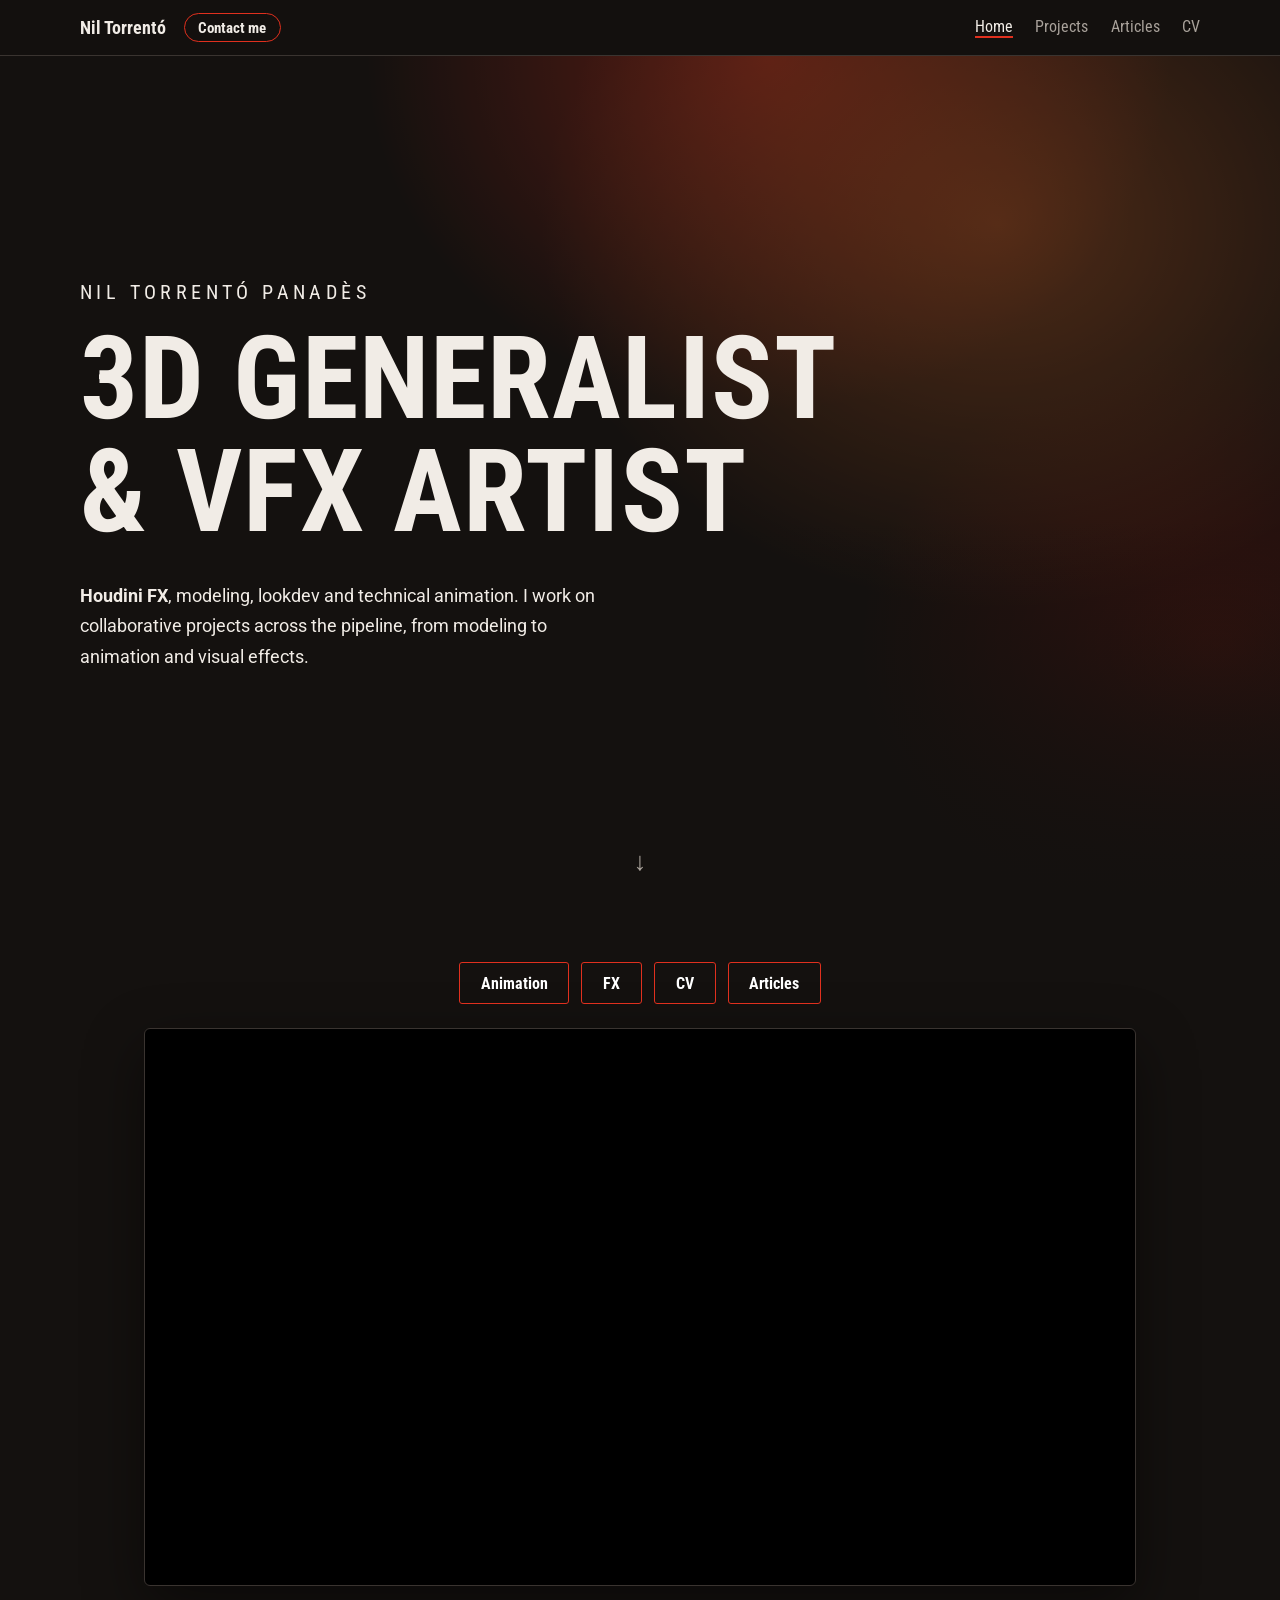
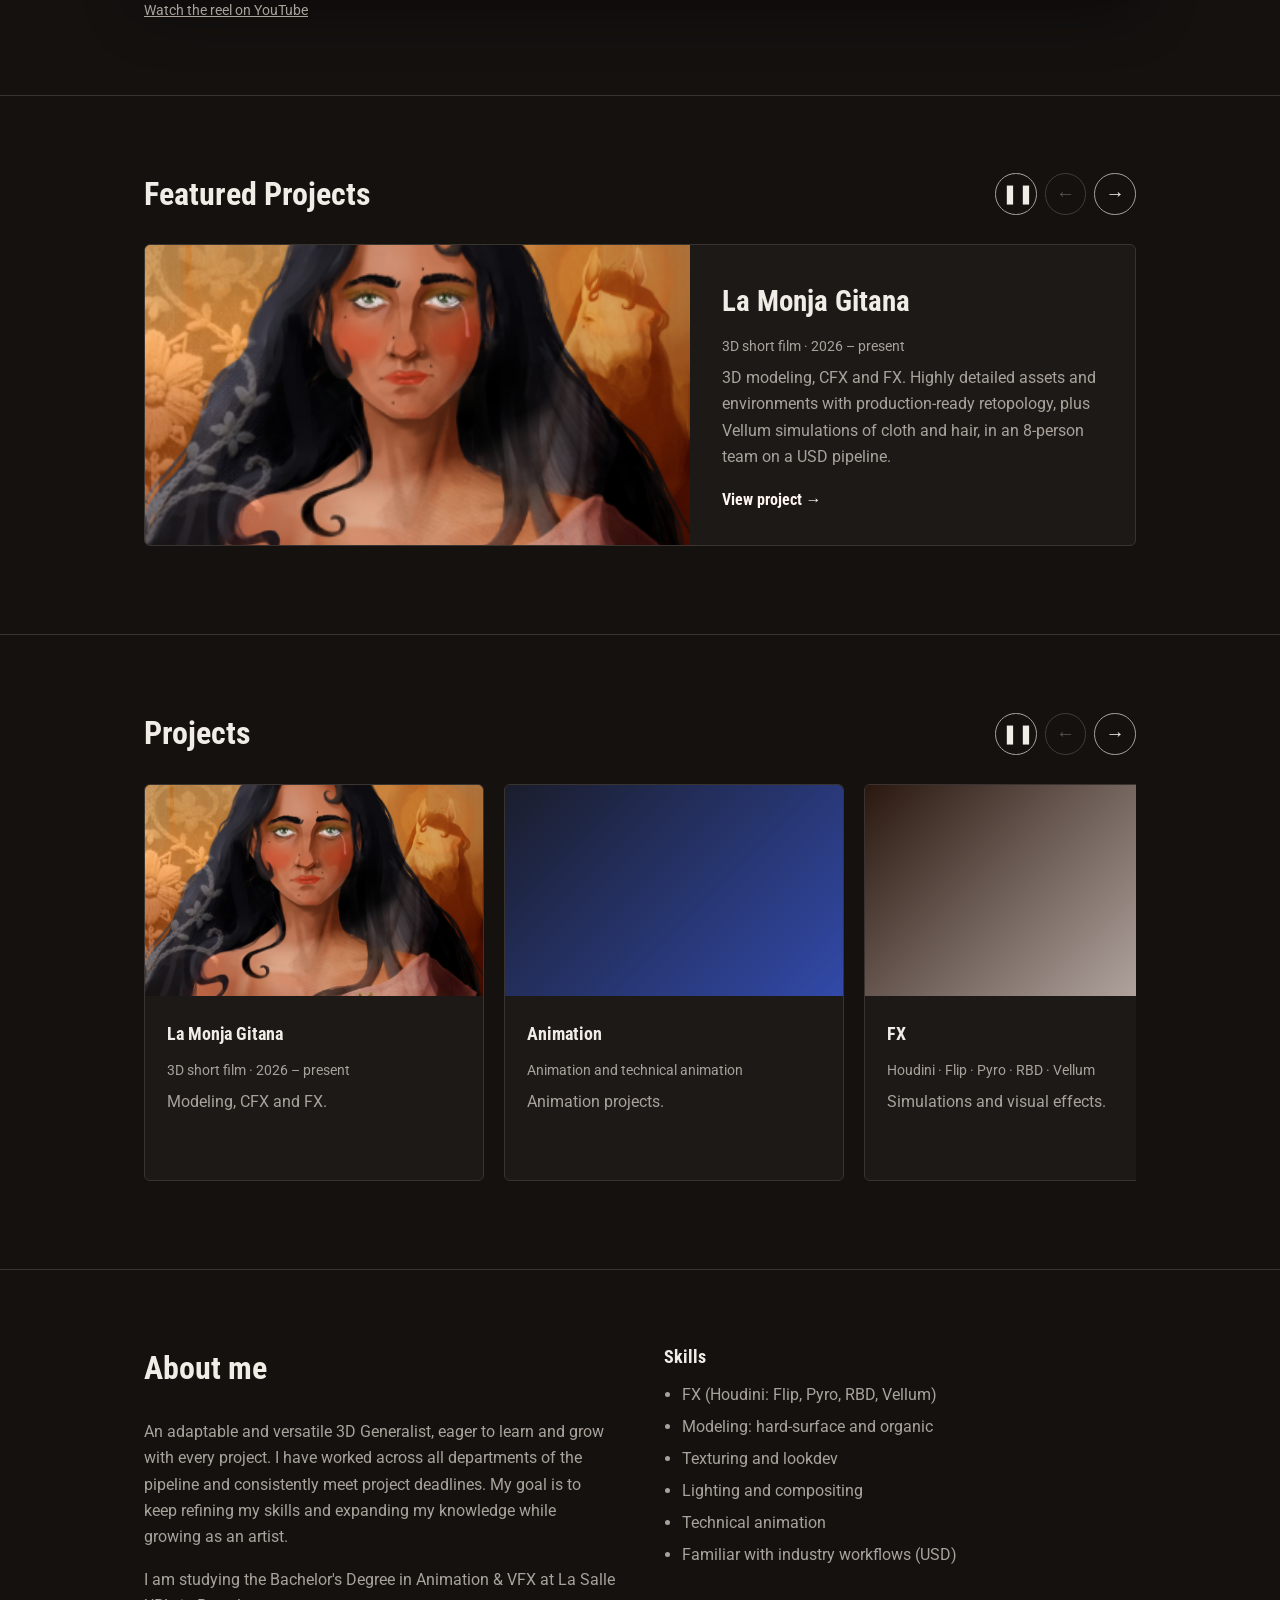
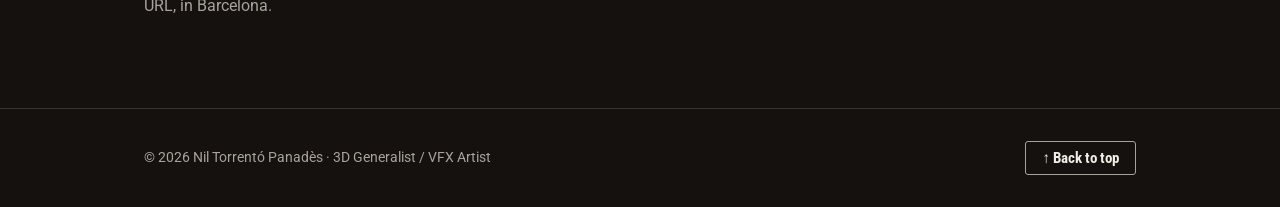
==== commit 88562cf5: "He afegit la thumbnail de la monja gitana i la imatge" ====
--- a/index.html
+++ b/index.html
@@ -64,7 +64,7 @@
       </div>
       <div class="carousel" tabindex="0" aria-label="Featured projects carousel" data-interval="6000">
         <a class="slide feature" href="la-monja-gitana.html">
-          <div class="thumb" role="img" aria-label="La Monja Gitana"></div>
+          <div class="thumb"><img src="images/la_monja_gitana/lmg_thumbnail.png" alt="La Monja Gitana" loading="lazy"></div>
           <div class="info">
             <h3>La Monja Gitana</h3>
             <p class="meta">3D short film · 2026 – present</p>
@@ -96,7 +96,7 @@
       </div>
       <div class="carousel" tabindex="0" aria-label="Projects carousel" data-interval="4000">
         <a class="slide" href="la-monja-gitana.html">
-          <div class="thumb" role="img" aria-label="La Monja Gitana"></div>
+          <div class="thumb"><img src="images/la_monja_gitana/lmg_thumbnail.png" alt="La Monja Gitana" loading="lazy"></div>
           <div class="info"><h3>La Monja Gitana</h3><p class="meta">3D short film · 2026 – present</p><p>Modeling, CFX and FX.</p></div>
         </a>
         <a class="slide" href="animacio.html">
--- a/css/style.css
+++ b/css/style.css
@@ -234,3 +234,18 @@
 
 /* First screen: text at the far left, aligned with the name in the header */
 .hero .wrap { max-width: none; margin: 0; padding: 0 5rem; }
+
+/* Fade the bottom of the hero video into the page background */
+.hero.has-bg::after {
+  content: "";
+  position: absolute;
+  left: 0; right: 0; bottom: 0;
+  height: 45%;
+  z-index: 1;
+  pointer-events: none;
+  background: linear-gradient(to bottom, rgba(20,17,15,0) 0%, rgba(20,17,15,.6) 55%, var(--bg) 100%);
+}
+
+/* Real thumbnails */
+.thumb { position: relative; overflow: hidden; }
+.thumb img { position: absolute; inset: 0; width: 100%; height: 100%; object-fit: cover; display: block; }
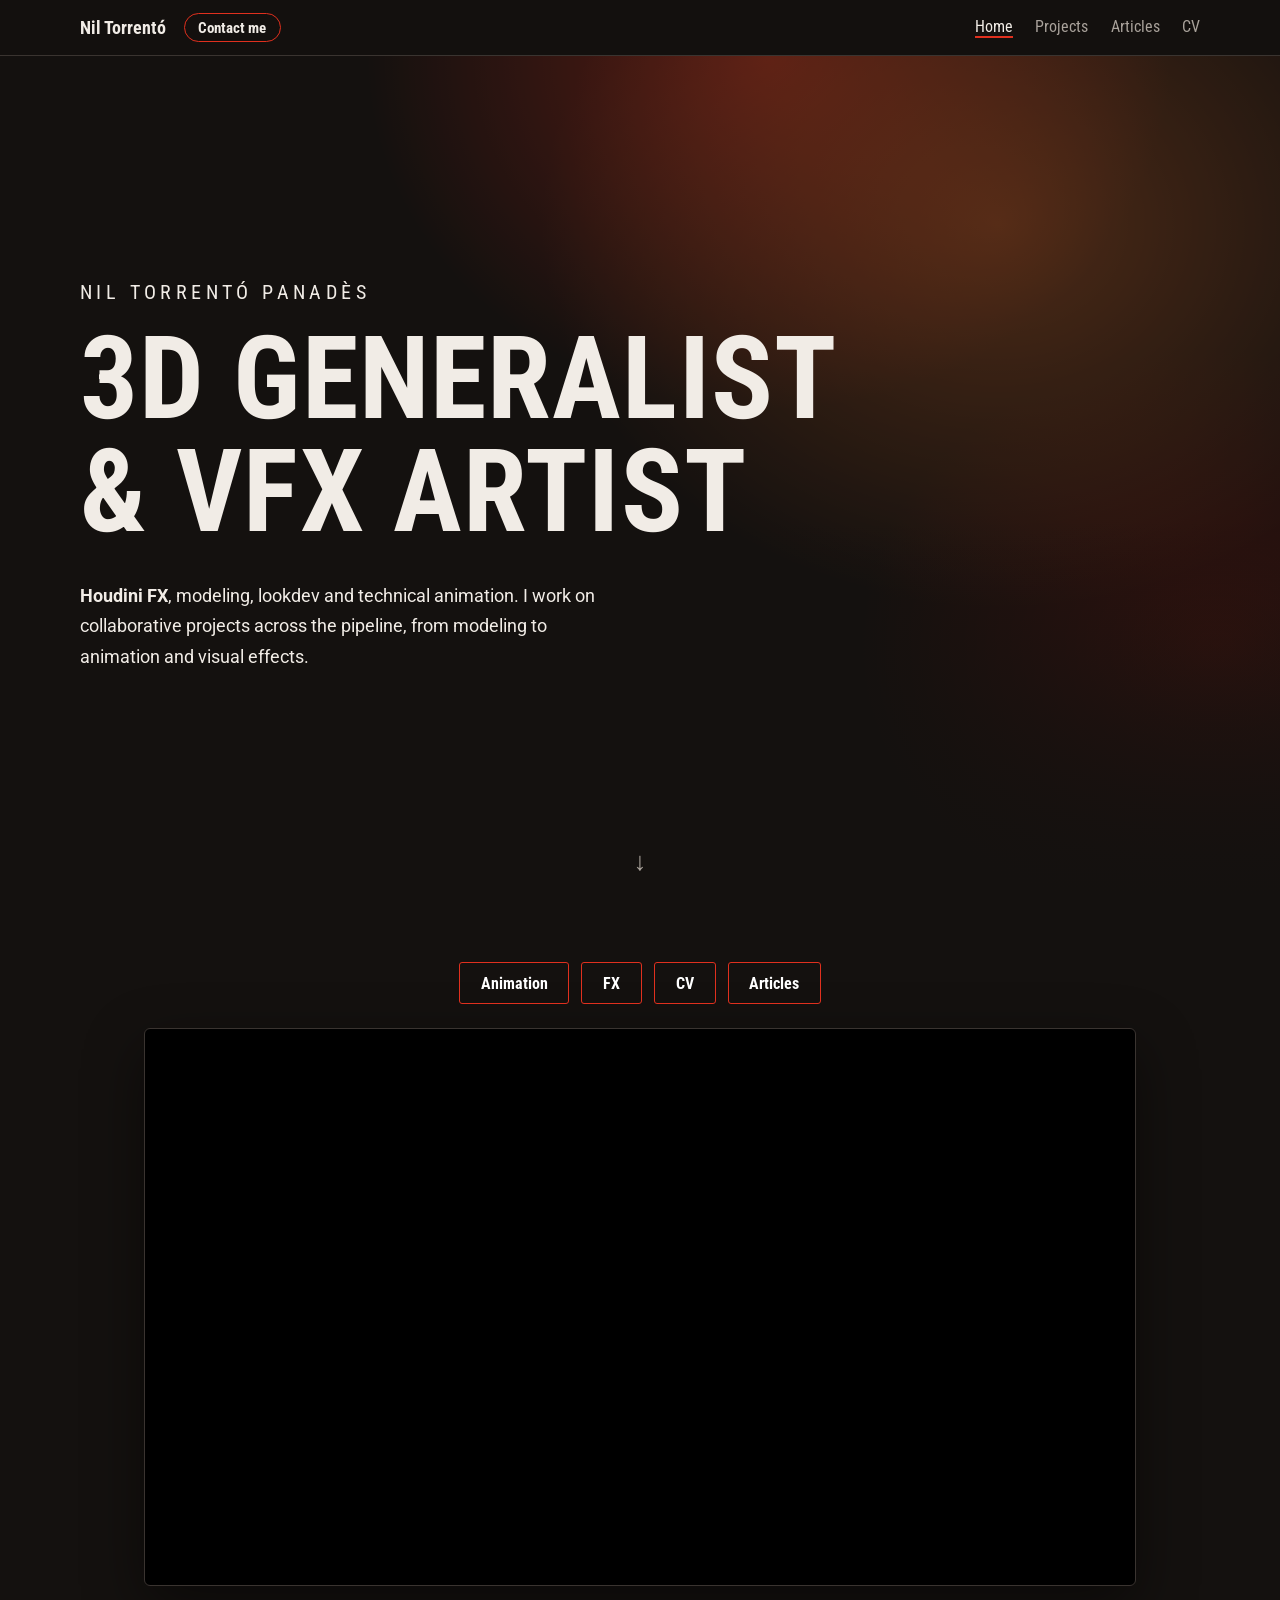
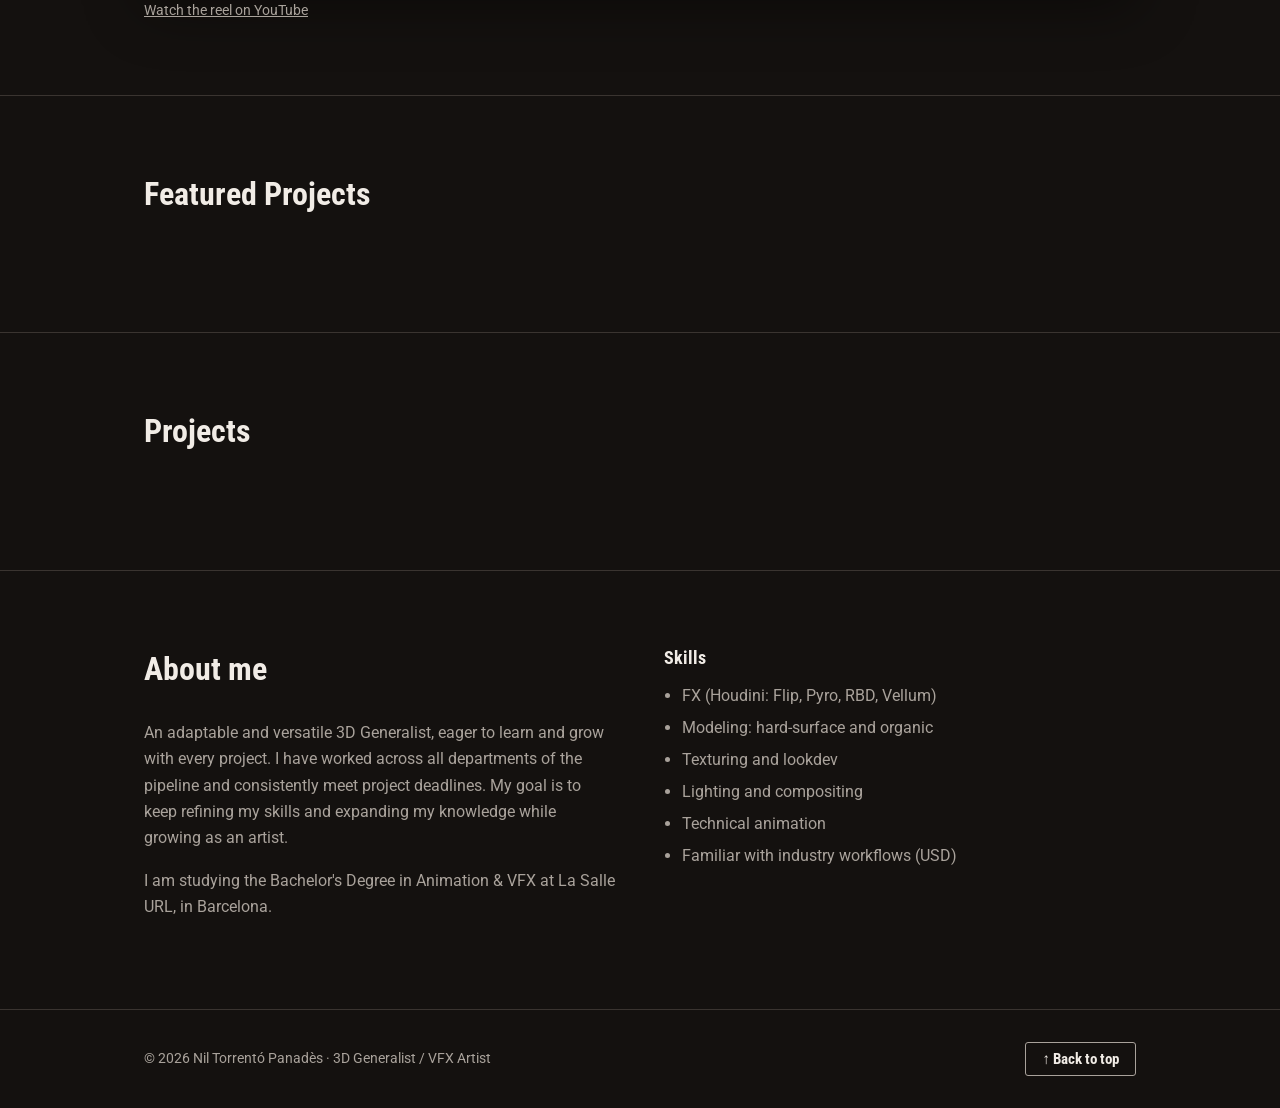
==== commit 3742c55a: "Connect project data to home page" ====
--- a/index.html
+++ b/index.html
@@ -62,25 +62,7 @@
           <button class="car-btn" type="button" data-dir="1" aria-label="Next">&rarr;</button>
         </div>
       </div>
-      <div class="carousel" tabindex="0" aria-label="Featured projects carousel" data-interval="6000">
-        <a class="slide feature" href="la-monja-gitana.html">
-          <div class="thumb"><img src="images/la_monja_gitana/lmg_thumbnail.png" alt="La Monja Gitana" loading="lazy"></div>
-          <div class="info">
-            <h3>La Monja Gitana</h3>
-            <p class="meta">3D short film · 2026 – present</p>
-            <p>3D modeling, CFX and FX. Highly detailed assets and environments with production-ready retopology, plus Vellum simulations of cloth and hair, in an 8-person team on a USD pipeline.</p>
-            <span class="more">View project &rarr;</span>
-          </div>
-        </a>
-        <div class="slide feature soon">
-          <div class="thumb" role="img" aria-label="Coming soon"></div>
-          <div class="info">
-            <h3>Coming soon</h3>
-            <p class="meta">Featured project</p>
-            <p>Placeholder: copy the card above and edit it to feature another project.</p>
-          </div>
-        </div>
-      </div>
+      <div class="carousel" id="featured-projects" tabindex="0" aria-label="Featured projects carousel" data-interval="6000"></div>
     </div>
   </section>
 
@@ -94,28 +76,7 @@
           <button class="car-btn" type="button" data-dir="1" aria-label="Next">&rarr;</button>
         </div>
       </div>
-      <div class="carousel" tabindex="0" aria-label="Projects carousel" data-interval="4000">
-        <a class="slide" href="la-monja-gitana.html">
-          <div class="thumb"><img src="images/la_monja_gitana/lmg_thumbnail.png" alt="La Monja Gitana" loading="lazy"></div>
-          <div class="info"><h3>La Monja Gitana</h3><p class="meta">3D short film · 2026 – present</p><p>Modeling, CFX and FX.</p></div>
-        </a>
-        <a class="slide" href="animacio.html">
-          <div class="thumb" role="img" aria-label="Animation"></div>
-          <div class="info"><h3>Animation</h3><p class="meta">Animation and technical animation</p><p>Animation projects.</p></div>
-        </a>
-        <a class="slide" href="fx.html">
-          <div class="thumb" role="img" aria-label="FX"></div>
-          <div class="info"><h3>FX</h3><p class="meta">Houdini · Flip · Pyro · RBD · Vellum</p><p>Simulations and visual effects.</p></div>
-        </a>
-        <div class="slide soon">
-          <div class="thumb" role="img" aria-label="Coming soon"></div>
-          <div class="info"><h3>Coming soon</h3><p class="meta">New project</p><p>Placeholder: copy a card above and edit it.</p></div>
-        </div>
-        <div class="slide soon">
-          <div class="thumb" role="img" aria-label="Coming soon"></div>
-          <div class="info"><h3>Coming soon</h3><p class="meta">New project</p><p>Placeholder: copy a card above and edit it.</p></div>
-        </div>
-      </div>
+      <div class="carousel" id="all-projects" tabindex="0" aria-label="Projects carousel" data-interval="4000"></div>
     </div>
   </section>
 
@@ -143,6 +104,7 @@
 <footer class="site-footer">
   <div class="wrap footer-row"><span>© 2026 Nil Torrentó Panadès · 3D Generalist / VFX Artist</span><a class="to-top" href="#">&uarr; Back to top</a></div>
 </footer>
+<script src="code/projects.js"></script>
 <script src="code/home.js"></script>
 <script src="code/scroll.js"></script>
 </body>
--- a/css/style.css
+++ b/css/style.css
@@ -246,6 +246,13 @@
   background: linear-gradient(to bottom, rgba(20,17,15,0) 0%, rgba(20,17,15,.6) 55%, var(--bg) 100%);
 }
 
-/* Real thumbnails */
+/* Real thumbnails: the card keeps its size, the image scales down to fit inside it */
 .thumb { position: relative; overflow: hidden; }
-.thumb img { position: absolute; inset: 0; width: 100%; height: 100%; object-fit: cover; display: block; }
+.thumb img { position: absolute; inset: 0; width: 100%; height: 100%; object-fit: contain; object-position: center; display: block; }
+.thumb:has(> img) { background: #0e0c0b; }
+
+/* Side-by-side cards (desktop): image at the top, text next to it */
+@media (min-width: 761px) {
+  .feature .thumb:has(> img),
+  .featured .thumb:has(> img) { align-self: flex-start; }
+}
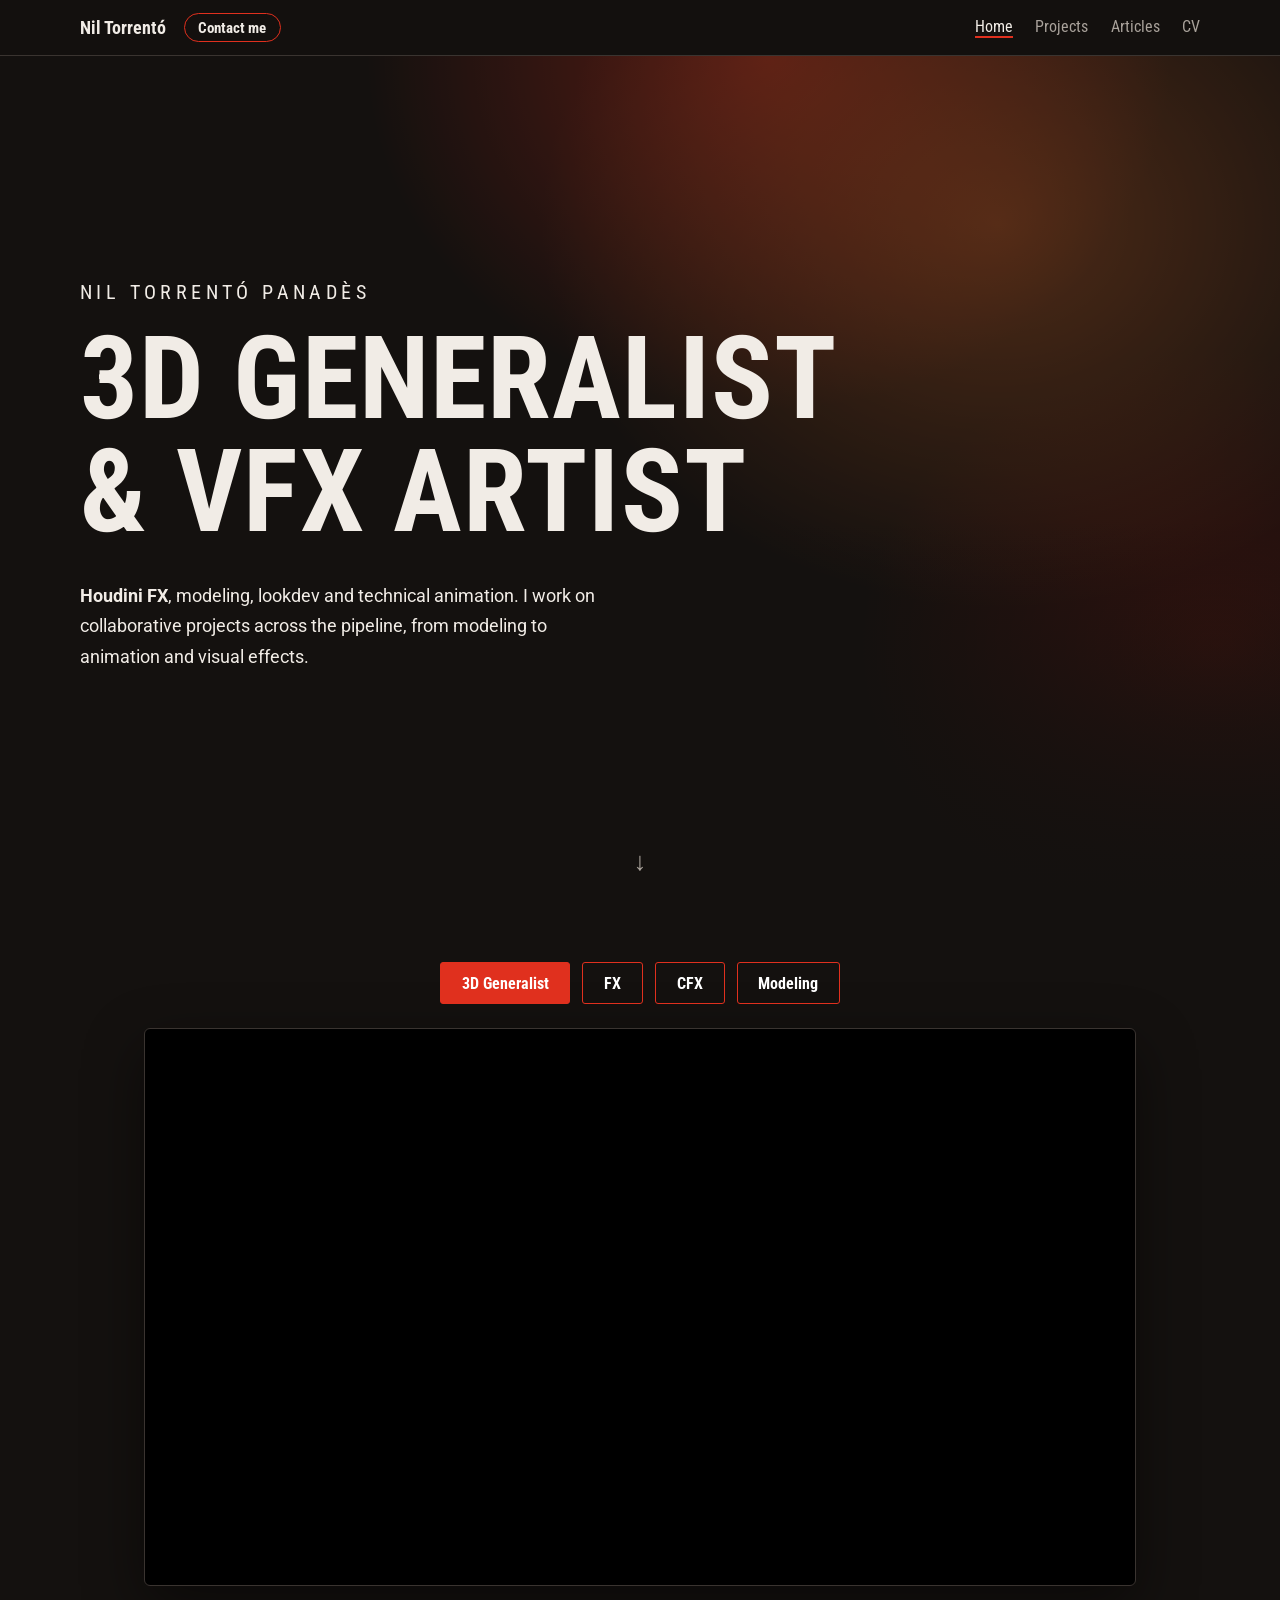
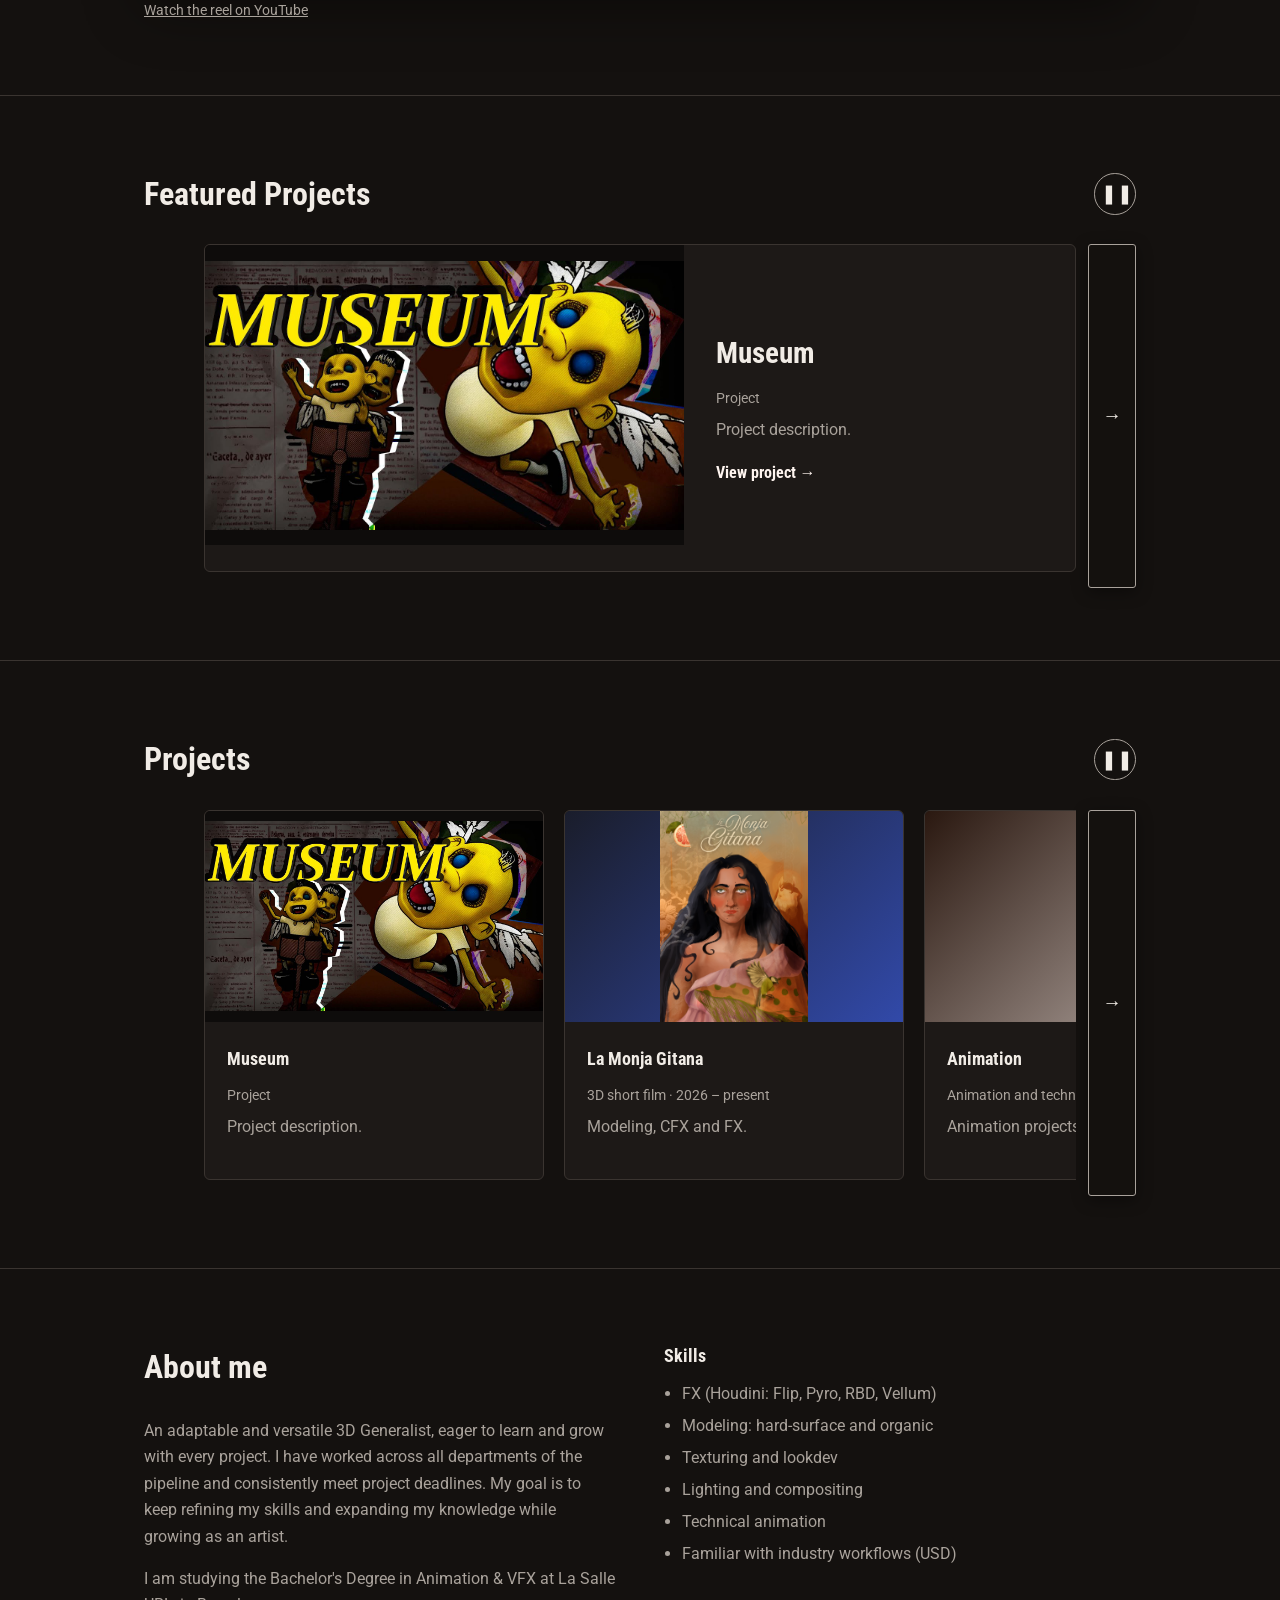
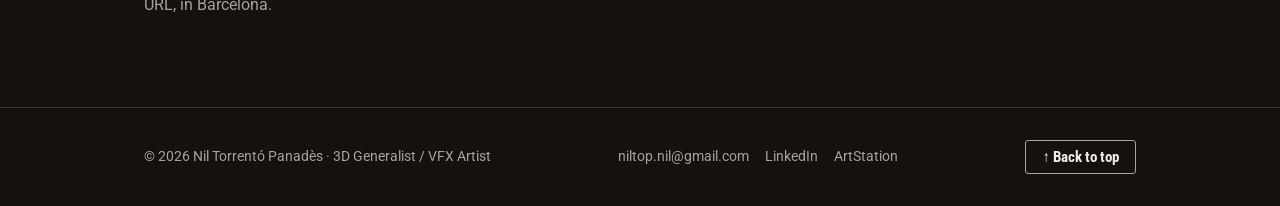
==== commit 4b86a6a3: "Update portfolio" ====
--- a/index.html
+++ b/index.html
@@ -39,11 +39,11 @@
 
   <section class="showreel" id="showreel">
     <div class="wrap">
-      <div class="hero-links hero-actions">
-        <a class="btn" href="animacio.html">Animation</a>
-        <a class="btn" href="fx.html">FX</a>
-        <a class="btn" href="cv.html">CV</a>
-        <a class="btn" href="articles.html">Articles</a>
+      <div class="hero-links hero-actions reel-switcher" role="group" aria-label="Choose a showreel">
+        <button class="btn reel-choice" type="button" data-reel="3D Generalist" aria-pressed="true">3D Generalist</button>
+        <button class="btn reel-choice" type="button" data-reel="FX" aria-pressed="false">FX</button>
+        <button class="btn reel-choice" type="button" data-reel="CFX" aria-pressed="false">CFX</button>
+        <button class="btn reel-choice" type="button" data-reel="Modeling" aria-pressed="false">Modeling</button>
       </div>
       <div class="reel" id="reel">
         <iframe src="https://www.youtube.com/embed/zF50GhnikD0?rel=0&enablejsapi=1&playsinline=1" title="Nil Torrentó 3D Generalist Reel" allow="accelerometer; autoplay; encrypted-media; fullscreen; picture-in-picture" referrerpolicy="strict-origin-when-cross-origin" allowfullscreen></iframe>
@@ -58,11 +58,13 @@
         <h2>Featured Projects</h2>
         <div class="carousel-nav">
           <button class="car-btn car-toggle" type="button" aria-label="Pause autoplay">&#10074;&#10074;</button>
-          <button class="car-btn" type="button" data-dir="-1" aria-label="Previous">&larr;</button>
-          <button class="car-btn" type="button" data-dir="1" aria-label="Next">&rarr;</button>
         </div>
       </div>
-      <div class="carousel" id="featured-projects" tabindex="0" aria-label="Featured projects carousel" data-interval="6000"></div>
+      <div class="carousel-wrap">
+        <button class="car-btn car-side car-prev" type="button" data-dir="-1" aria-label="Previous">&larr;</button>
+        <div class="carousel" id="featured-projects" tabindex="0" aria-label="Featured projects carousel" data-interval="6000"></div>
+        <button class="car-btn car-side car-next" type="button" data-dir="1" aria-label="Next">&rarr;</button>
+      </div>
     </div>
   </section>
 
@@ -72,11 +74,13 @@
         <h2>Projects</h2>
         <div class="carousel-nav">
           <button class="car-btn car-toggle" type="button" aria-label="Pause autoplay">&#10074;&#10074;</button>
-          <button class="car-btn" type="button" data-dir="-1" aria-label="Previous">&larr;</button>
-          <button class="car-btn" type="button" data-dir="1" aria-label="Next">&rarr;</button>
         </div>
       </div>
-      <div class="carousel" id="all-projects" tabindex="0" aria-label="Projects carousel" data-interval="4000"></div>
+      <div class="carousel-wrap">
+        <button class="car-btn car-side car-prev" type="button" data-dir="-1" aria-label="Previous">&larr;</button>
+        <div class="carousel" id="all-projects" tabindex="0" aria-label="Projects carousel" data-interval="4000"></div>
+        <button class="car-btn car-side car-next" type="button" data-dir="1" aria-label="Next">&rarr;</button>
+      </div>
     </div>
   </section>
 
@@ -102,7 +106,15 @@
   </section>
 </main>
 <footer class="site-footer">
-  <div class="wrap footer-row"><span>© 2026 Nil Torrentó Panadès · 3D Generalist / VFX Artist</span><a class="to-top" href="#">&uarr; Back to top</a></div>
+  <div class="wrap footer-row">
+    <span>© 2026 Nil Torrentó Panadès · 3D Generalist / VFX Artist</span>
+    <div class="footer-links">
+      <a href="mailto:niltop.nil@gmail.com">niltop.nil@gmail.com</a>
+      <a href="https://www.linkedin.com/in/nil-torrent%C3%B3-03869719b/" target="_blank" rel="noopener">LinkedIn</a>
+      <a href="https://www.artstation.com/nailscat" target="_blank" rel="noopener">ArtStation</a>
+    </div>
+    <a class="to-top" href="#">&uarr; Back to top</a>
+  </div>
 </footer>
 <script src="code/projects.js"></script>
 <script src="code/home.js"></script>
--- a/css/style.css
+++ b/css/style.css
@@ -48,7 +48,7 @@
 .lead.small { font-size: 1.05rem; margin: 0 0 1rem; color: var(--muted); }
 .hero-links { display: flex; gap: .75rem; flex-wrap: wrap; }
 
-.btn { display: inline-block; padding: .65rem 1.3rem; color: #fff; text-decoration: none; font: 700 1rem var(--head); border: 1px solid var(--ember); border-radius: 3px; cursor: pointer; }
+.btn { display: inline-block; padding: .65rem 1.3rem; color: #fff; background: transparent; text-decoration: none; font: 700 1rem var(--head); border: 1px solid var(--ember); border-radius: 3px; cursor: pointer; }
 .btn:hover { background: var(--glow); border-color: var(--glow); color: #14110f; }
 .btn.ghost { background: transparent; color: var(--text); border-color: var(--muted); }
 .btn.ghost:hover { background: var(--text); border-color: var(--text); color: var(--bg); }
@@ -108,6 +108,8 @@
 .hero { padding: 6rem 0 4.5rem; }
 .reel { margin: 2.5rem 0 0; max-width: 960px; aspect-ratio: 16 / 9; background: #000; border: 1px solid var(--line); border-radius: 6px; overflow: hidden; box-shadow: 0 20px 60px rgba(0,0,0,.45); }
 .reel video, .reel iframe { display: block; width: 100%; height: 100%; border: 0; object-fit: contain; }
+.reel iframe[hidden], .reel-fallback[hidden], .reel-placeholder[hidden] { display: none; }
+.reel-placeholder { width: 100%; height: 100%; display: grid; place-content: center; padding: 2rem; background: radial-gradient(ellipse at center, #2a2320, #0e0c0b); color: var(--text); font: 700 clamp(1.4rem, 4vw, 2.2rem) var(--head); text-align: center; }
 
 .reel-link { margin: .8rem 0 0; font-size: .9rem; }
 .reel-link a { color: var(--muted); }
@@ -190,6 +192,9 @@
 
 /* Footer back-to-top */
 .footer-row { display: flex; justify-content: space-between; align-items: center; gap: 1rem; flex-wrap: wrap; }
+.footer-links { display: flex; align-items: center; gap: 1rem; flex-wrap: wrap; }
+.footer-links a { color: var(--muted); text-decoration: none; }
+.footer-links a:hover { color: var(--glow); }
 .to-top { font: 700 .95rem var(--head); text-decoration: none; padding: .45rem 1rem; border: 1px solid var(--muted); border-radius: 3px; color: var(--text); }
 .to-top:hover { background: var(--text); color: var(--bg); border-color: var(--text); }
 @media (max-width: 760px) { .hero-actions { margin-top: 1.75rem; } }
@@ -204,6 +209,8 @@
 .scroll-cue:hover { color: var(--text); }
 .showreel { padding: 4rem 0 4.5rem; border-top: 0; }
 .hero-actions { justify-content: center; margin-top: 0; }
+.reel-choice[aria-pressed="true"] { background: var(--ember); border-color: var(--ember); }
+.reel-choice[aria-pressed="true"]:hover { background: var(--glow); border-color: var(--glow); }
 .hero-actions + .reel { margin-top: 1.5rem; }
 /* Optional background video for the first screen */
 .hero-bg { position: absolute; inset: 0; width: 100%; height: 100%; object-fit: cover; z-index: 0; }
@@ -256,3 +263,10 @@
   .feature .thumb:has(> img),
   .featured .thumb:has(> img) { align-self: flex-start; }
 }
+/* Carousel arrows on the sides */
+.carousel-wrap { display: grid; grid-template-columns: 3rem minmax(0, 1fr) 3rem; align-items: stretch; gap: .75rem; }
+.car-side { width: 100%; height: auto; min-height: 100%; border-radius: 3px; background: rgba(20,17,15,.85); box-shadow: 0 4px 16px rgba(0,0,0,.4); }
+.car-side:disabled { visibility: hidden; }
+.carousel-block.no-scroll .car-side { display: none; }
+.carousel-block.no-scroll .carousel { grid-column: 1 / -1; }
+@media (max-width: 760px) { .carousel-wrap { grid-template-columns: 2.4rem minmax(0, 1fr) 2.4rem; gap: .4rem; } }
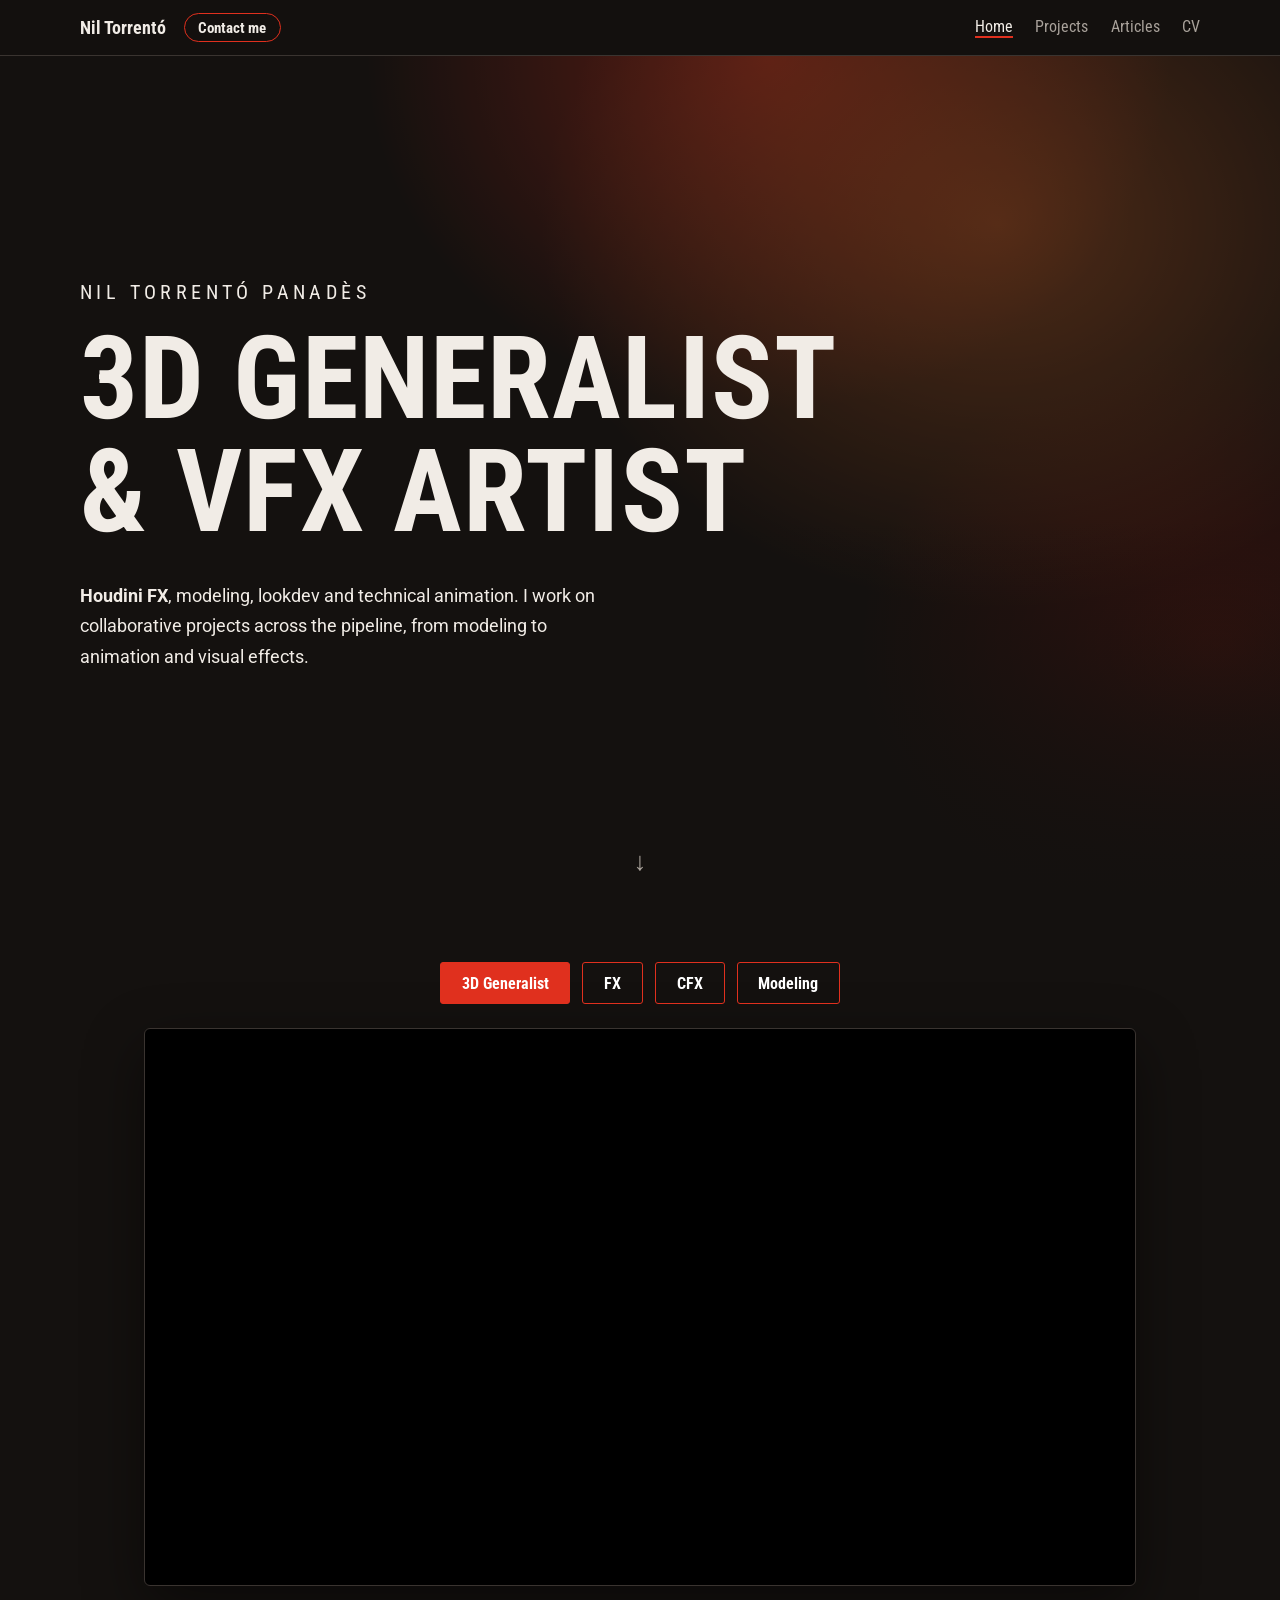
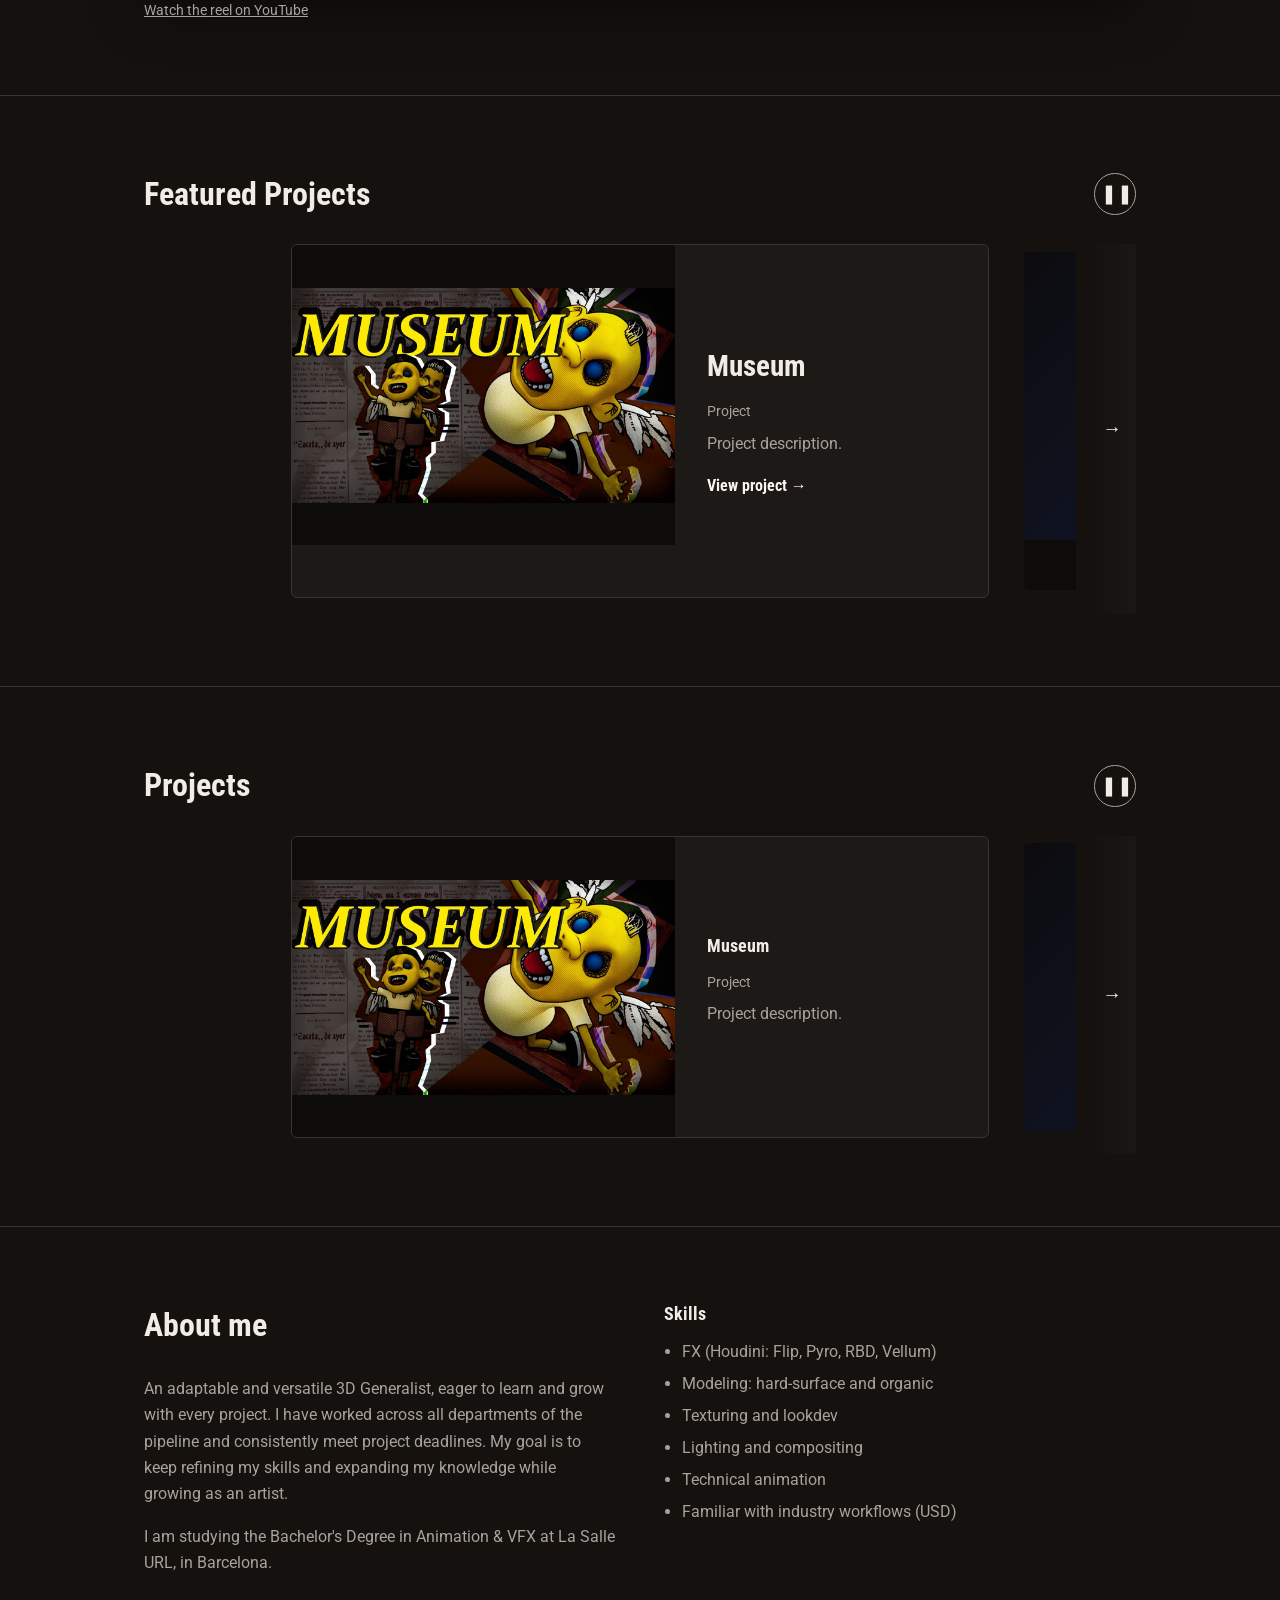
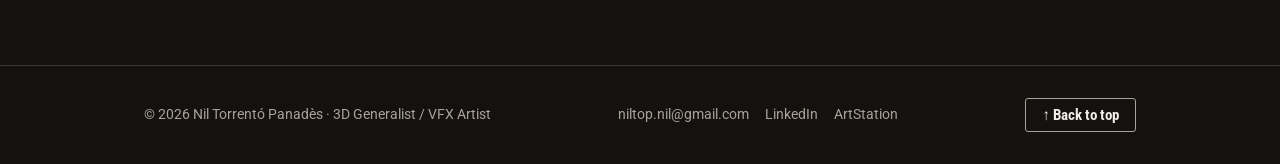
==== commit 557a3bf1: "He fet moltes coses" ====
--- a/index.html
+++ b/index.html
@@ -62,7 +62,7 @@
       </div>
       <div class="carousel-wrap">
         <button class="car-btn car-side car-prev" type="button" data-dir="-1" aria-label="Previous">&larr;</button>
-        <div class="carousel" id="featured-projects" tabindex="0" aria-label="Featured projects carousel" data-interval="6000"></div>
+        <div class="carousel" id="featured-projects" tabindex="0" aria-label="Featured projects carousel" data-interval="2500"></div>
         <button class="car-btn car-side car-next" type="button" data-dir="1" aria-label="Next">&rarr;</button>
       </div>
     </div>
@@ -78,7 +78,7 @@
       </div>
       <div class="carousel-wrap">
         <button class="car-btn car-side car-prev" type="button" data-dir="-1" aria-label="Previous">&larr;</button>
-        <div class="carousel" id="all-projects" tabindex="0" aria-label="Projects carousel" data-interval="4000"></div>
+        <div class="carousel" id="all-projects" tabindex="0" aria-label="Projects carousel" data-interval="2000"></div>
         <button class="car-btn car-side car-next" type="button" data-dir="1" aria-label="Next">&rarr;</button>
       </div>
     </div>
--- a/css/style.css
+++ b/css/style.css
@@ -66,7 +66,7 @@
 .thumb { flex: 0 0 auto; aspect-ratio: 16 / 9; background: linear-gradient(135deg, #2a1410, var(--ember) 140%); }
 .featured .thumb { width: 45%; aspect-ratio: auto; min-height: 220px; }
 .info { padding: 1.4rem; }
-.info h3 { margin-top: 0; }
+.info h3 { margin-top: 0; color: var(--project-title-color, inherit); }
 
 /* Visor */
 .sub { margin-bottom: 1.5rem; }
@@ -256,6 +256,9 @@
 /* Real thumbnails: the card keeps its size, the image scales down to fit inside it */
 .thumb { position: relative; overflow: hidden; }
 .thumb img { position: absolute; inset: 0; width: 100%; height: 100%; object-fit: contain; object-position: center; display: block; }
+.thumb .project-video { position: absolute; inset: 0; width: 100%; height: 100%; object-fit: cover; opacity: 0; transition: opacity .25s ease; }
+.thumb.is-playing .project-video { opacity: 1; }
+.thumb.is-playing > img { opacity: 0; }
 .thumb:has(> img) { background: #0e0c0b; }
 
 /* Side-by-side cards (desktop): image at the top, text next to it */
@@ -265,8 +268,249 @@
 }
 /* Carousel arrows on the sides */
 .carousel-wrap { display: grid; grid-template-columns: 3rem minmax(0, 1fr) 3rem; align-items: stretch; gap: .75rem; }
-.car-side { width: 100%; height: auto; min-height: 100%; border-radius: 3px; background: rgba(20,17,15,.85); box-shadow: 0 4px 16px rgba(0,0,0,.4); }
+.car-side {
+  width: 100%;
+  height: auto;
+  min-height: 100%;
+  border: 0;
+  border-radius: 3px;
+  box-shadow: none;
+  transition: background .25s ease, color .25s ease;
+}
+
+.car-side.car-prev {
+  background: linear-gradient(90deg, rgba(37,37,37,.31), rgba(0,0,0,.0));
+}
+
+.car-side.car-next {
+  background: linear-gradient(270deg, rgba(37,37,37,.31), rgba(0,0,0,.0));
+}
+
+.car-side:hover:not(:disabled) {
+  background: linear-gradient(90deg, rgba(126, 125, 125, 0.30), rgba(20, 17, 15, 0));
+  color: var(--glow);
+}
+
+.car-side.car-next:hover:not(:disabled) {
+  background: linear-gradient(270deg, rgba(126, 125, 125, 0.30), rgba(20, 17, 15, 0));
+}
 .car-side:disabled { visibility: hidden; }
 .carousel-block.no-scroll .car-side { display: none; }
 .carousel-block.no-scroll .carousel { grid-column: 1 / -1; }
-@media (max-width: 760px) { .carousel-wrap { grid-template-columns: 2.4rem minmax(0, 1fr) 2.4rem; gap: .4rem; } }+@media (max-width: 760px) { .carousel-wrap { grid-template-columns: 2.4rem minmax(0, 1fr) 2.4rem; gap: .4rem; } }
+
+/* Center one large project and fade the neighboring cards into view. */
+.carousel {
+  --carousel-peek: 10%;
+  gap: 0;
+  padding-bottom: 1rem;
+  scroll-padding-inline: 0;
+}
+.carousel::before,
+.carousel::after {
+  content: "";
+  flex: 0 0 var(--carousel-peek);
+}
+.carousel::after { flex-basis: max(0px, calc(var(--carousel-peek) - 1.25rem)); }
+.carousel .slide {
+  flex: 0 0 80%;
+  margin-right: 1.25rem;
+  scroll-snap-align: center;
+  filter: brightness(.38);
+  opacity: .7;
+  transform: scale(.96);
+  transition: filter .35s ease, opacity .35s ease, transform .35s ease;
+}
+.carousel .slide.is-current {
+  filter: brightness(1);
+  opacity: 1;
+  transform: scale(1);
+}
+#all-projects .slide { flex-direction: row; }
+#all-projects .slide .thumb {
+  flex: 0 0 55%;
+  aspect-ratio: auto;
+  min-height: 300px;
+}
+#all-projects .slide .info { align-self: center; padding: 2rem; }
+
+@media (max-width: 760px) {
+  .carousel { --carousel-peek: 14%; }
+  .carousel::after { flex-basis: max(0px, calc(var(--carousel-peek) - .5rem)); }
+  .carousel .slide { flex-basis: 72%; margin-right: .5rem; }
+  .carousel-wrap { grid-template-columns: 2rem minmax(0, 1fr) 2rem; gap: .35rem; }
+  #all-projects .slide,
+  #featured-projects .slide.feature { flex-direction: column; }
+  #all-projects .slide .thumb,
+  #featured-projects .slide.feature .thumb {
+    flex: none;
+    width: 100%;
+    aspect-ratio: 16 / 10;
+    min-height: 0;
+  }
+  #all-projects .slide .info { padding: 1.4rem; }
+}
+
+@media (prefers-reduced-motion: reduce) {
+  .carousel .slide { transition: none; }
+}
+
+/* Projects page: cinematic horizontal panels, one project per row. */
+.projects-page .page-title {
+  margin: 0;
+  font-size: clamp(3rem, 11vw, 9rem);
+  line-height: .88;
+  letter-spacing: -.035em;
+  text-align: center;
+  text-transform: uppercase;
+}
+.projects-page .page-top { padding-bottom: 3rem; }
+.projects-showcase {
+  display: grid;
+  gap: clamp(1.5rem, 4vw, 3.5rem);
+  width: min(100% - 3rem, 1600px);
+  margin: 0 auto;
+}
+.project.project-showcase {
+  display: block;
+  overflow: visible;
+  border: 0;
+  background: transparent;
+  text-decoration: none;
+}
+.project-visual-link {
+  position: relative;
+  display: block;
+  color: inherit;
+  text-decoration: none;
+  border-radius: 4px;
+  overflow: visible;
+  isolation: isolate;
+  transition: transform .35s ease;
+}
+.project-visual-link:hover {
+  transform: translateY(-3px);
+}
+.project-visual {
+  position: relative;
+  min-height: clamp(320px, 42vw, 560px);
+  overflow: hidden;
+  border-radius: 12px;
+  transition: box-shadow .35s ease;
+}
+.project-visual-link:hover .project-visual,
+.project-visual-link:focus-visible .project-visual {
+  box-shadow: 0 0 28px rgba(224, 48, 30, .3);
+}
+.project-showcase .thumb {
+  position: absolute;
+  inset: 0;
+  width: auto;
+  height: auto;
+  min-height: 0;
+  aspect-ratio: auto;
+  background: transparent;
+  border-radius: inherit;
+}
+.project-showcase .thumb[role="img"] {
+  background:
+    radial-gradient(ellipse at 70% 30%, rgba(224, 48, 30, .65), transparent 55%),
+    linear-gradient(120deg, #24201d, #100e0d);
+}
+.project-showcase .thumb::after {
+  content: "";
+  position: absolute;
+  inset: 0;
+  background:
+    linear-gradient(90deg, rgba(10, 9, 8, .58), rgba(10, 9, 8, .08) 75%),
+    linear-gradient(0deg, rgba(10, 9, 8, .72), transparent 70%);
+}
+.project-showcase .thumb img { object-fit: cover; }
+.project-heading {
+  position: absolute;
+  inset: auto 0 clamp(1.75rem, 3.3vw, 3.25rem);
+  z-index: 1;
+  display: flex;
+  flex-direction: column;
+  align-items: flex-start;
+  gap: .35rem;
+  padding: 0 clamp(1.5rem, 5vw, 5rem);
+}
+.project-showcase .project-title {
+  position: relative;
+  z-index: 2;
+  width: 100%;
+  margin: -.28em 0 0;
+  padding: 0 clamp(1.5rem, 5vw, 5rem);
+  color: var(--project-title-color, var(--glow));
+  font-size: clamp(2.9rem, 9.5vw, 9.5rem);
+  line-height: .82;
+  letter-spacing: -.035em;
+  text-align: left;
+  text-transform: uppercase;
+  text-wrap: balance;
+  text-shadow: 0 3px 22px rgba(0, 0, 0, .6);
+}
+.project-showcase .project-meta {
+  position: relative;
+  z-index: 3;
+  align-self: flex-start;
+  margin: 0;
+  color: var(--project-title-color, var(--glow));
+  font: 700 clamp(.85rem, 1.3vw, 1.1rem) var(--head);
+  letter-spacing: .12em;
+  text-align: left;
+  text-transform: uppercase;
+  text-shadow: 0 2px 12px rgba(0, 0, 0, .8);
+}
+.project-details {
+  display: flex;
+  flex-direction: column;
+  align-items: stretch;
+  gap: .85rem;
+  padding: 1.25rem 0 0;
+}
+.project-roles {
+  position: relative;
+  z-index: 3;
+  display: flex;
+  flex-wrap: wrap;
+  align-self: flex-start;
+  gap: .25rem;
+  flex: 0 0 auto;
+  padding: 0;
+  background: transparent;
+  color: var(--text);
+  font: 700 .75rem var(--head);
+}
+.project-roles span {
+  padding: .2rem .5rem;
+  border: 0;
+  border-radius: 999px;
+  background: rgba(224, 48, 30, .3);
+  color: #ff4b3b;
+}
+@media (max-width: 760px) {
+  .projects-showcase { width: calc(100% - 2rem); gap: 1.25rem; }
+  .project-visual { min-height: min(52vh, 480px); min-height: min(52svh, 480px); }
+  .project-showcase .thumb { inset: 0; }
+  .project-showcase .thumb::after {
+    background: linear-gradient(0deg, rgba(10, 9, 8, .92), rgba(10, 9, 8, .08) 85%);
+  }
+  .project-heading {
+    inset-block-end: 1rem;
+    gap: .25rem;
+    padding-inline: .5rem;
+  }
+  .project-showcase .project-title {
+    font-size: clamp(1.8rem, 8.5vw, 4rem);
+    margin-top: -.2em;
+    padding-inline: .5rem;
+  }
+  .project-details { flex-direction: column; gap: .75rem; padding-top: 1rem; }
+}
+
+@media (prefers-reduced-motion: reduce) {
+  .project-visual-link,
+  .project-visual { transition: none; }
+}
